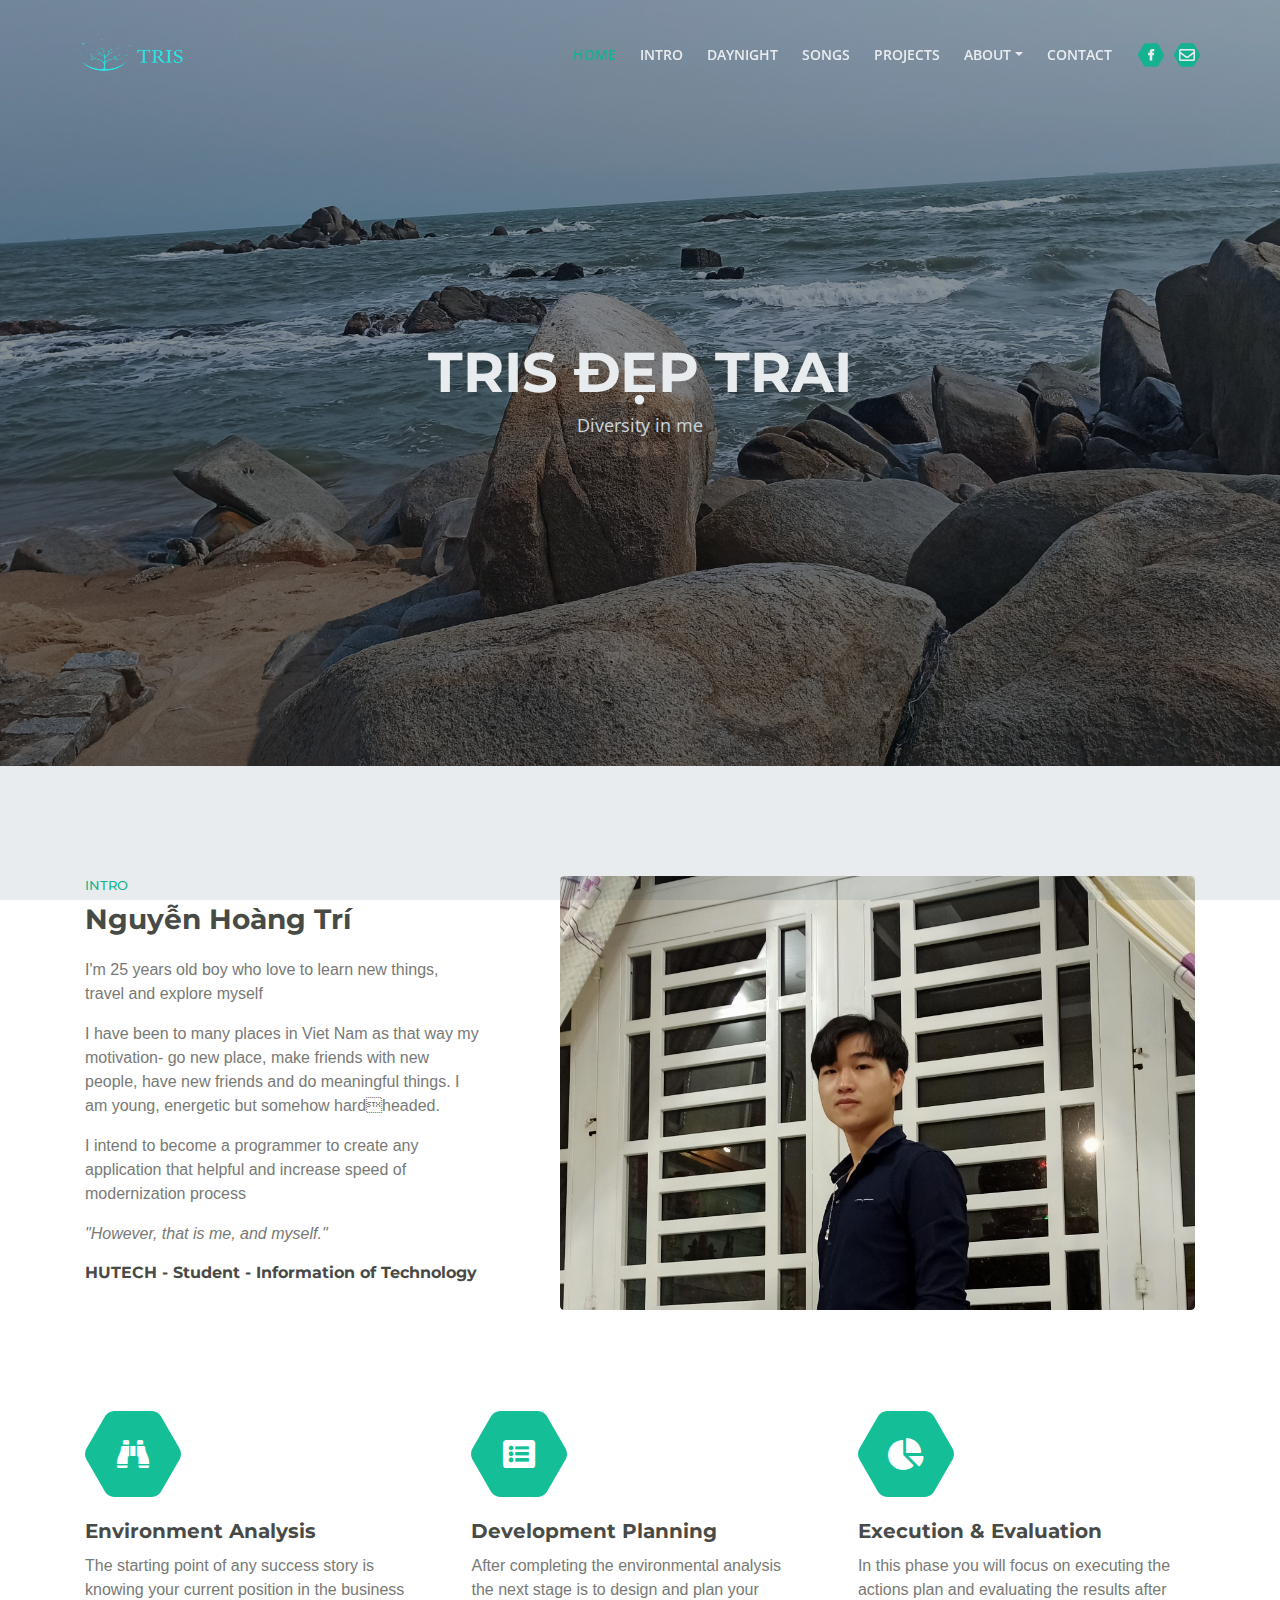
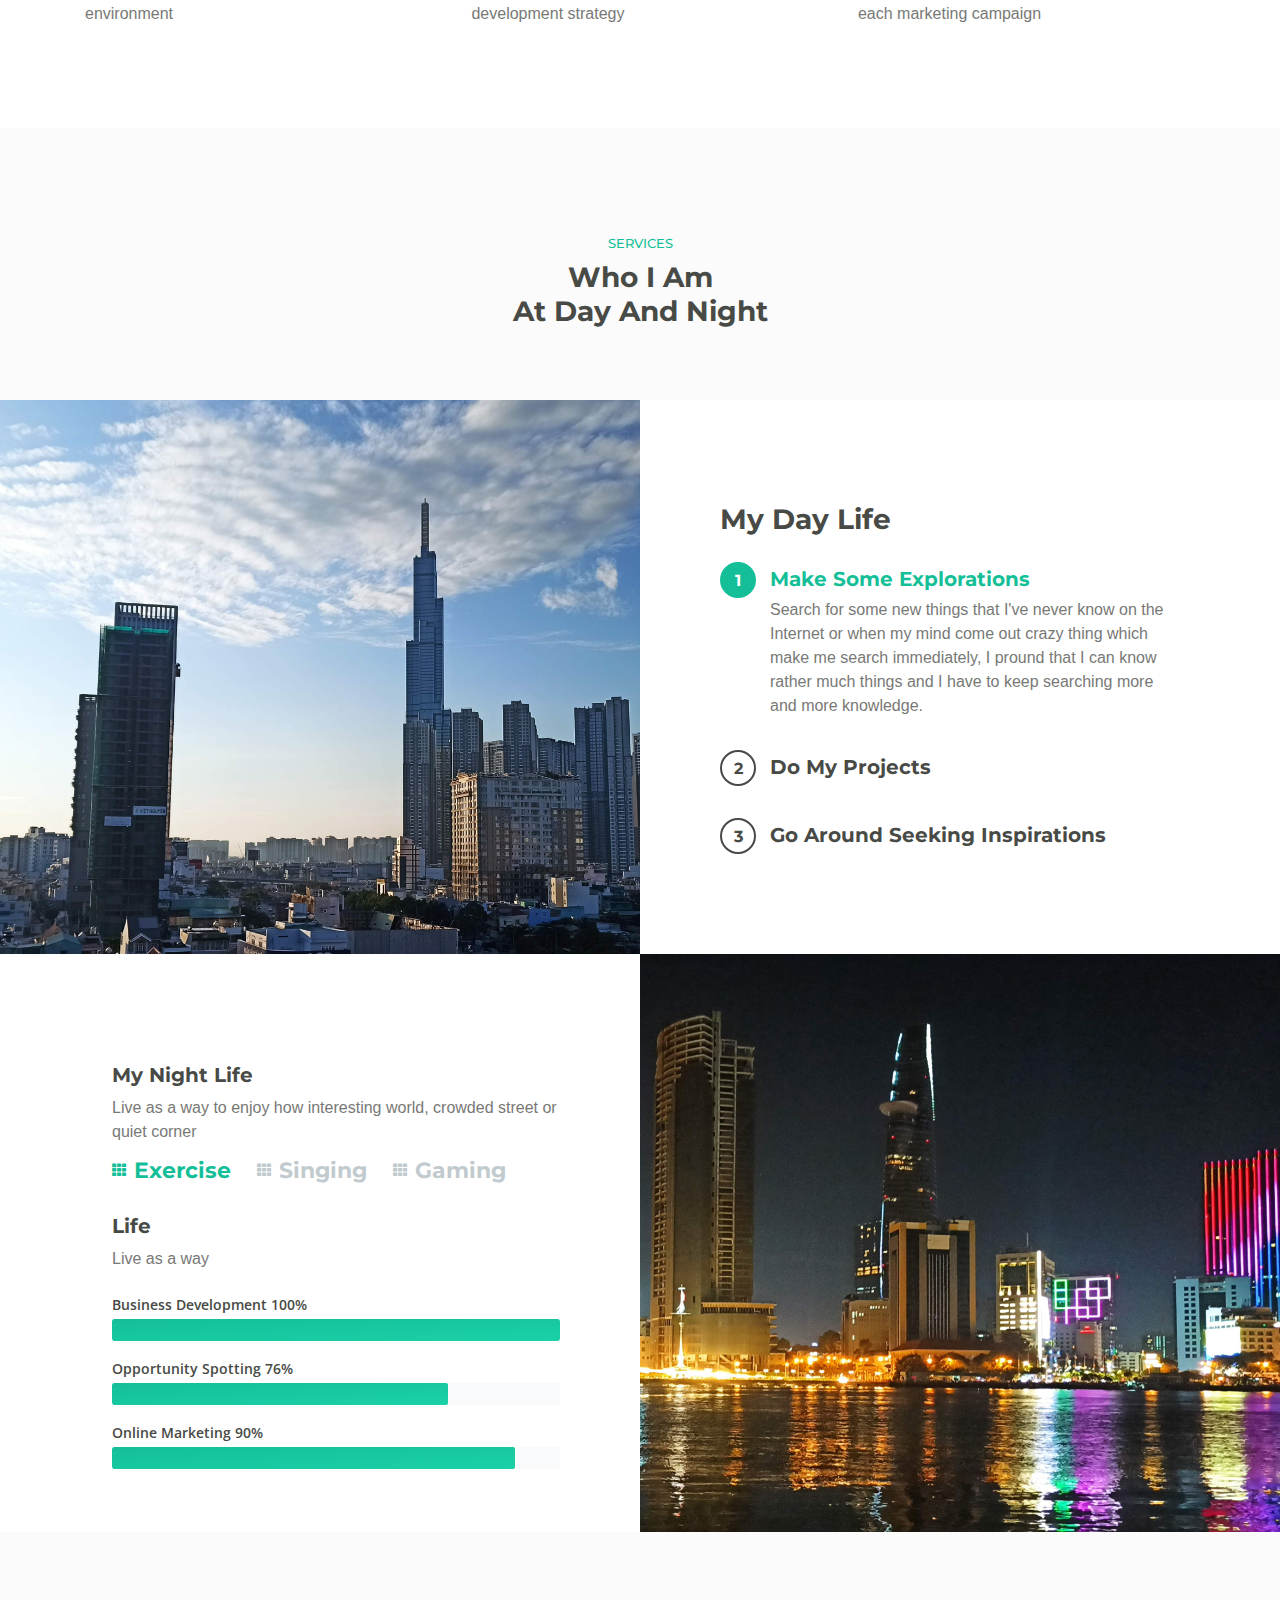
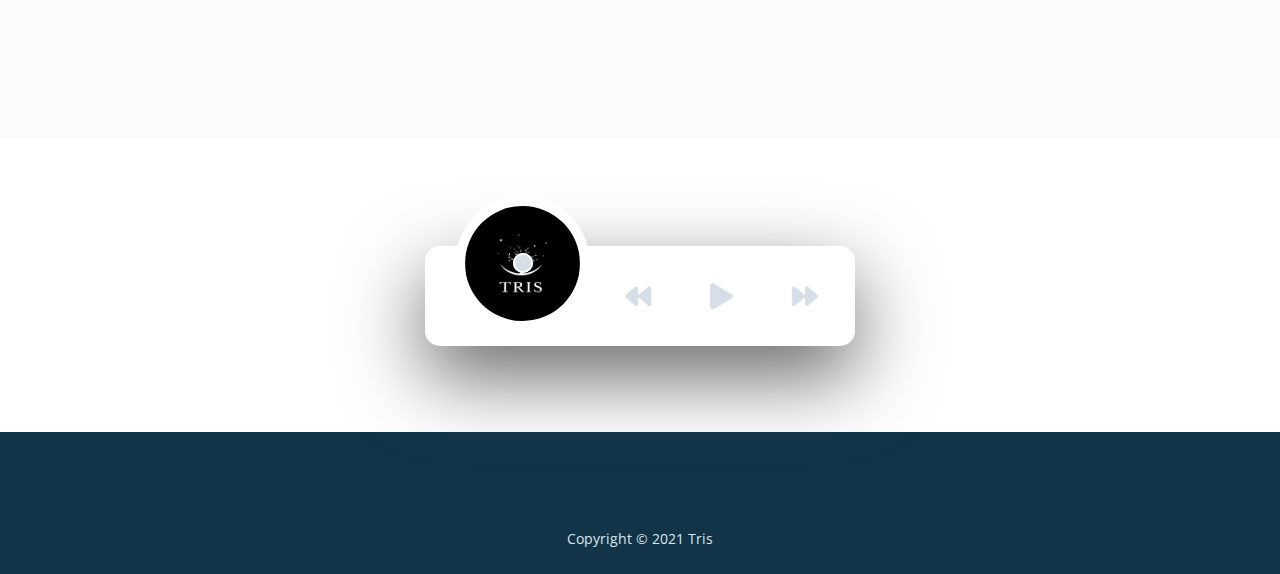
==== Index/index.html @ 8a179f47 "change" ====
<!DOCTYPE html>
<html lang="en">
<head>
    <meta charset="utf-8">
    <meta name="viewport" content="width=device-width, initial-scale=1, shrink-to-fit=no">
    
    <!-- SEO Meta Tags -->
    <meta name="description" content="Tris... Show the world who I am">
    <meta name="author" content="Tris">

    <!-- OG Meta Tags to improve the way the post looks when you share the page on LinkedIn, Facebook, Google+ -->
	<meta property="og:site_name" content="" /> <!-- website name -->
	<meta property="og:site" content="" /> <!-- website link -->
	<meta property="og:title" content=""/> <!-- title shown in the actual shared post -->
	<meta property="og:description" content="" /> <!-- description shown in the actual shared post -->
	<meta property="og:image" content="" /> <!-- image link, make sure it's jpg -->
	<meta property="og:url" content="" /> <!-- where do you want your post to link to -->
	<meta property="og:type" content="article" />

    <!-- Website Title -->
    <title>Tris - Who I am </title>
    
    <!-- Styles -->
    <link href="https://fonts.googleapis.com/css?family=Montserrat:500,700&display=swap&subset=latin-ext" rel="stylesheet">
    <link href="https://fonts.googleapis.com/css?family=Open+Sans:400,400i,600&display=swap&subset=latin-ext" rel="stylesheet">
    <link href="css/bootstrap.css" rel="stylesheet">
    <link href="css/fontawesome-all.css" rel="stylesheet">
    <link href="css/swiper.css" rel="stylesheet">
	<link href="css/magnific-popup.css" rel="stylesheet">
	<link href="css/styles.css" rel="stylesheet">
	
	<!-- Favicon  -->
    <link rel="icon" href="images/favicon.png">
</head>
<body onload="ageCalculator()" data-spy="scroll" data-target=".fixed-top">
    
    <!-- Preloader -->
	<div class="spinner-wrapper">
        <div class="spinner">
            <div class="bounce1"></div>
            <div class="bounce2"></div>
            <div class="bounce3"></div>
        </div>
    </div>
    <!-- end of preloader -->
    

    <!-- Navbar -->
    <nav class="navbar navbar-expand-md navbar-dark navbar-custom fixed-top">
         <!-- Text Logo - Use this if you don't have a graphic logo -->
        <!-- <a class="navbar-brand logo-text page-scroll" href="index.html">Aria</a> -->

        <!-- Image Logo -->
        <a class="navbar-brand logo-image" href="index.html"><img src="images/logo.png" alt="alternative"></a>
        
        <!-- Mobile Menu Toggle Button -->
        <button class="navbar-toggler" type="button" data-toggle="collapse" data-target="#navbarsExampleDefault" aria-controls="navbarsExampleDefault" aria-expanded="false" aria-label="Toggle navigation">
            <span class="navbar-toggler-awesome fas fa-bars"></span>
            <span class="navbar-toggler-awesome fas fa-times"></span>
        </button>
        <!-- end of mobile menu toggle button -->

        <div class="collapse navbar-collapse" id="navbarsExampleDefault">
            <ul class="navbar-nav ml-auto">
                <li class="nav-item">
                    <a class="nav-link page-scroll" href="#header">HOME <span class="sr-only">(current)</span></a>
                </li>
                <li class="nav-item">
                    <a class="nav-link page-scroll" href="#intro">INTRO</a>
                </li>
                <li class="nav-item">
                    <a class="nav-link page-scroll" href="#services">DAYNIGHT</a>
                </li>
                <li class="nav-item">
                    <a class="nav-link page-scroll" href="#callMe">SONGS</a>
                </li>
                <li class="nav-item">
                    <a class="nav-link page-scroll" href="#projects">PROJECTS</a>
                </li>

                <!-- Dropdown Menu -->          
                <li class="nav-item dropdown">
                    <a class="nav-link dropdown-toggle page-scroll" href="#about" id="navbarDropdown" role="button" aria-haspopup="true" aria-expanded="false">ABOUT</a>
                    <div class="dropdown-menu" aria-labelledby="navbarDropdown">
                        <a class="dropdown-item" href="terms-conditions.html"><span class="item-text">TERMS CONDITIONS</span></a>
                        <div class="dropdown-items-divide-hr"></div>
                        <a class="dropdown-item" href="privacy-policy.html"><span class="item-text">PRIVACY POLICY</span></a>
                    </div>
                </li>
                <!-- end of dropdown menu -->

                <li class="nav-item">
                    <a class="nav-link page-scroll" href="#contact">CONTACT</a>
                </li>
            </ul>
            <span class="nav-item social-icons">
                <span class="fa-stack">
                    <a href="https://www.facebook.com/tri.nguyenhoang.251100/">
                        <span class="hexagon"></span>
                        <i class="fab fa-facebook-f fa-stack-1x"></i>
                    </a>
                </span>
                <span class="fa-stack">
                    <a href="mailto: trisnguyen25112000@gmail.com">
                        <span class="hexagon"></span>
                        <i class="far fa-envelope fa-stack-1x" style="font-size: medium;"></i>
                    </a>
                </span>
            </span>
        </div>
    </nav> <!-- end of navbar -->
    <!-- end of navbar -->


    <!-- Header -->
    <header id="header" class="header">
        <div class="header-content">
            <div class="container">
                <div class="row">
                    <div class="col-lg-12">
                        <div class="text-container">
                            <h1>TRIS <span id="js-rotating">ĐẸP TRAI, XỊN XÒ, FANCY</span></h1>
                            <p class="p-heading p-large">Diversity in me</p>
                            <!-- <a class="btn-solid-lg page-scroll" href="#intro">DISCOVER</a> -->
                        </div>
                    </div> <!-- end of col -->
                </div> <!-- end of row -->
            </div> <!-- end of container -->
        </div> <!-- end of header-content -->
    </header> <!-- end of header -->
    <!-- end of header -->


    <!-- Intro -->
    <div id="intro" class="basic-1">
        <div class="container">
            <div class="row">
                <div class="col-lg-5">
                    <div class="text-container" style="margin-top: 0px;">
                        <div class="section-title">INTRO</div>
                        <h2>Nguyễn Hoàng Trí</h2>
                        <p>I'm 
                            <span id="result" align="center"></span> 
                            years old boy who love to learn new things,
                            travel and explore myself
                        </p>
                        <p>
                            I have been to many places in Viet Nam as that way my motivation- go new place, make friends with new people, have new friends and do meaningful things. I am young, energetic but somehow hardheaded.
                        </p>
                        <p>
                            I intend to become a programmer to create any application that helpful and increase speed of modernization process
                        </p>
                        <p class="testimonial-text">"However, that is me, and myself."</p>
                        <div class="testimonial-author">HUTECH - Student - Information of Technology</div>
                    </div> <!-- end of text-container -->
                </div> <!-- end of col -->
                <div class="col-lg-7">
                    <div class="image-container">
                        <img class="img-fluid" src="images/intro-office.jpg" alt="alternative">
                    </div> <!-- end of image-container -->
                </div> <!-- end of col -->
            </div> <!-- end of row -->
        </div> <!-- end of container -->
    </div> <!-- end of basic-1 -->
    <!-- end of intro -->


    <!-- Description -->
    <div class="cards-1">
        <div class="container">
            <div class="row">
                <div class="col-lg-12">
                    
                    <!-- Card -->
                    <div class="card">
                        <span class="fa-stack">
                            <span class="hexagon"></span>
                            <i class="fas fa-binoculars fa-stack-1x"></i>
                        </span>
                        <div class="card-body">
                            <h4 class="card-title">Environment Analysis</h4>
                            <p>The starting point of any success story is knowing your current position in the business environment</p>
                        </div>
                    </div>
                    <!-- end of card -->

                    <!-- Card -->
                    <div class="card">
                        <span class="fa-stack">
                            <span class="hexagon"></span>
                            <i class="fas fa-list-alt fa-stack-1x"></i>
                        </span>
                        <div class="card-body">
                            <h4 class="card-title">Development Planning</h4>
                            <p>After completing the environmental analysis the next stage is to design and  plan your development strategy</p>
                        </div>
                    </div>
                    <!-- end of card -->

                    <!-- Card -->
                    <div class="card">
                        <span class="fa-stack">
                            <span class="hexagon"></span>
                            <i class="fas fa-chart-pie fa-stack-1x"></i>
                        </span>
                        <div class="card-body">
                            <h4 class="card-title">Execution & Evaluation</h4>
                            <p>In this phase you will focus on executing the actions plan and evaluating the results after each marketing campaign</p>
                        </div>
                    </div>
                    <!-- end of card -->

                </div> <!-- end of col -->
            </div> <!-- end of row -->
        </div> <!-- end of container -->
    </div> <!-- end of cards-1 -->
    <!-- end of description -->


    <!-- Services -->

    <!-- end of cards-2 -->
    <!-- end of services -->
    

    <!-- Details 1 -->
    <div id="services" class="cards-2">
        <div class="container">
            <div class="row">
                <div class="col-lg-12">
                    <div class="section-title">SERVICES</div>
                    <h2>Who I Am<br>At Day And Night</h2>
                </div> <!-- end of col -->
            </div> <!-- end of row -->
        </div>
    </div>
    
	<div id="details" class="accordion">
		<div class="area-1">
		</div><!-- end of area-1 on same line and no space between comments to eliminate margin white space --><div class="area-2">
            
            <!-- Accordion -->
            <div class="accordion-container" id="accordionOne">
                <h2>My Day Life</h2>
                <div class="item">
                    <div id="headingOne">
                        <span data-toggle="collapse" data-target="#collapseOne" aria-expanded="true" aria-controls="collapseOne" role="button">
                            <span class="circle-numbering">1</span><span class="accordion-title">Make Some Explorations</span>
                        </span>
                    </div>
                    <div id="collapseOne" class="collapse show" aria-labelledby="headingOne" data-parent="#accordionOne">
                        <div class="accordion-body">
                            Search for some new things that I've never know on the Internet or when my mind come out crazy thing which make me search immediately, I pround that I can know rather much things and I have to keep searching more and more knowledge.
                        </div>
                    </div>
                </div> <!-- end of item -->
            
                <div class="item">
                    <div id="headingTwo">
                        <span class="collapsed" data-toggle="collapse" data-target="#collapseTwo" aria-expanded="false" aria-controls="collapseTwo" role="button">
                            <span class="circle-numbering">2</span><span class="accordion-title">Do My Projects</span>
                        </span>
                    </div>
                    <div id="collapseTwo" class="collapse" aria-labelledby="headingTwo" data-parent="#accordionOne">
                        <div class="accordion-body">
                            I'm a software developer, my duty is work with my projects Which can give me many experience for my job in the future. Coding helps me promoting logical thought that really fantastic.
                        </div>
                    </div>
                </div> <!-- end of item -->
            
                <div class="item">
                    <div id="headingThree">
                        <span class="collapsed" data-toggle="collapse" data-target="#collapseThree" aria-expanded="false" aria-controls="collapseThree" role="button">
                            <span class="circle-numbering">3</span><span class="accordion-title"> Go Around Seeking Inspirations </span>
                        </span>
                    </div>
                    <div id="collapseThree" class="collapse" aria-labelledby="headingThree" data-parent="#accordionOne">
                        <div class="accordion-body">
                            Sometime I losing me, losing myself, really impotent and don't know what to do, so I have to push myself for idea and energy by going somewhere a while for ralaxing, it's time to behold the world 's running
                        </div>
                    </div>
                </div> <!-- end of item -->

                
            </div> <!-- end of accordion-container -->
            <!-- end of accordion -->

		</div> <!-- end of area-2 -->
    </div> <!-- end of accordion -->
    <!-- end of details 1 -->


    <!-- Details 2 -->
    
	<div class="tabs">
        
        <div class="area-1">
            
            <div class="tabs-container">
                <h4>My Night Life</h4>
                <p>Live as a way to enjoy how interesting world, crowded street or quiet corner</p>
                <!-- Tabs Links -->
                <ul class="nav nav-tabs" id="ariaTabs" role="tablist">
                    <li class="nav-item">
                        <a class="nav-link active" id="nav-tab-1" data-toggle="tab" href="#tab-1" role="tab" aria-controls="tab-1" aria-selected="true"><i class="fas fa-th"></i> Exercise</a>
                    </li>
                    <li class="nav-item">
                        <a class="nav-link" id="nav-tab-2" data-toggle="tab" href="#tab-2" role="tab" aria-controls="tab-2" aria-selected="false"><i class="fas fa-th"></i> Singing</a>
                    </li>
                    <li class="nav-item">
                        <a class="nav-link" id="nav-tab-3" data-toggle="tab" href="#tab-3" role="tab" aria-controls="tab-3" aria-selected="false"><i class="fas fa-th"></i> Gaming</a>
                    </li>
                </ul>
                <!-- end of tabs links -->

                <!-- Tabs Content -->
                <div class="tab-content" id="ariaTabsContent">

                    <!-- Tab -->
                    <div class="tab-pane fade show active" id="tab-1" role="tabpanel" aria-labelledby="tab-1">
                        <h4>Life</h4>
                        <p>Live as a way</p>
                        
                        <!-- Progress Bars -->
                        <div class="progress-container">
                            <div class="title">Business Development 100%</div>
                            <div class="progress">
                                <div class="progress-bar first" role="progressbar" aria-valuenow="0" aria-valuemin="0" aria-valuemax="100"></div>
                            </div>
                            <div class="title">Opportunity Spotting 76%</div>
                            <div class="progress">
                                <div class="progress-bar second" role="progressbar" aria-valuenow="75" aria-valuemin="0" aria-valuemax="100"></div>
                            </div>
                            <div class="title">Online Marketing 90%</div>
                            <div class="progress">
                                <div class="progress-bar third" role="progressbar" aria-valuenow="90" aria-valuemin="0" aria-valuemax="100"></div>
                            </div>
                        </div> <!-- end of progress-container -->
                        <!-- end of progress bars -->
                        
                    </div> <!-- end of tab-pane --> 
                    <!-- end of tab -->

                    <!-- Tab -->
                    <div class="tab-pane fade" id="tab-2" role="tabpanel" aria-labelledby="tab-2">
                        <ul class="list-unstyled li-space-lg first">
                            <li class="media">
                                <div class="media-bullet">1</div>
                                <div class="media-body"><strong>High quality</strong> is on top of our list when it comes to the way we deliver the services</div>
                            </li>
                            <li class="media">
                                <div class="media-bullet">2</div>
                                <div class="media-body"><strong>Maximum impact</strong> is what we look for in our actions</div>
                            </li>
                            <li class="media">
                                <div class="media-bullet">3</div>
                                <div class="media-body"><strong>Quality standards</strong> are important but meant to be exceeded</div>
                            </li>
                        </ul>
                        <ul class="list-unstyled li-space-lg last">
                            <li class="media">
                                <div class="media-bullet">4</div>
                                <div class="media-body"><strong>We're always looking</strong> for industry leaders to help them win their market position</div>
                            </li>
                            <li class="media">
                                <div class="media-bullet">5</div>
                                <div class="media-body"><strong>Evaluation</strong> is a key aspect of this business and important</div>
                            </li>
                            <li class="media">
                                <div class="media-bullet">6</div>
                                <div class="media-body"><strong>Ethic</strong> procedures ar alwasy at the base of everything we do</div>
                            </li>
                        </ul>
                    </div> <!-- end of tab-pane -->
                    <!-- end of tab -->

                    <!-- Tab -->
                    <div class="tab-pane fade" id="tab-3" role="tabpanel" aria-labelledby="tab-3">
                        <p><strong>We strive to achieve</strong> 100% customer satisfaction for both types of customers: hiring companies and job seekers. Types of customers: <a class="green" href="#your-link">with huge potential</a></p>
                        <p><strong>Our goal is to help</strong> your company achieve its full potential and establish long term stability for <a class="green" href="#your-link">the stakeholders</a></p>
                        <ul class="list-unstyled li-space-lg">
                            <li class="media">
                                <i class="fas fa-square"></i>
                                <div class="media-body">It's easy to get a quotation, just call our office anytime</div>
                            </li>
                            <li class="media">
                                <i class="fas fa-square"></i>
                                <div class="media-body">We'll get back to you with an initial estimate soon</div>
                            </li>
                            <li class="media">
                                <i class="fas fa-square"></i>
                                <div class="media-body">Get ready to see results even after only 30 days</div>
                            </li>
                            <li class="media">
                                <i class="fas fa-square"></i>
                                <div class="media-body">Ask for a quote and start improving your business</div>
                            </li>
                            <li class="media">
                                <i class="fas fa-square"></i>
                                <div class="media-body">Just fill out the form and we'll call you right away</div>
                            </li>
                        </ul>
                    </div> <!-- end of tab-pane -->
                    <!-- end of tab -->

                </div> <!-- end of tab-content -->
                <!-- end of tabs content -->

            </div> <!-- end of tabs-container -->
        </div><!-- end of area-1 on same line and no space between comments to eliminate margin white space --><div class="area-2"></div> <!-- end of area-2 -->
    </div> <!-- end of tabs -->
    <!-- end of details 2 -->


    <!-- Testimonials -->
    <div class="slider">
    </div> <!-- end of slider -->
    <!-- end of testimonials -->


    <!-- Call Me -->
    <div id="callMe" class="form-1">
        <div id="app-cover">
            <!-- <div id="bg-artwork"></div>
             <div id="bg-layer"></div> -->
             <div id="player">
                 <div id="player-track">
                     <div id="album-name"></div>
                     <div id="track-name"></div>
                     <div id="track-time">
                         <div id="current-time"></div>
                         <div id="track-length"></div>
                     </div>
                     <div id="s-area">
                         <div id="ins-time"></div>
                         <div id="s-hover"></div>
                         <div id="seek-bar"></div>
                     </div>
                 </div>
                 <div id="player-content">
                     <div id="album-art">
                         <img src="images/5fc779186aa1140014eda0ae.png" class="active" id="_1">
                         <div id="buffer-box">Buffering ...</div>
                     </div>
                     <div id="player-controls">
                         <div class="control">
                             <div class="button" id="play-previous">
                                 <i class="fas fa-backward"></i>
                             </div>
                         </div>
                         <div class="control">
                             <div class="button" id="play-pause-button">
                                 <i class="fas fa-play"></i>
                             </div>
                         </div>
                         <div class="control">
                             <div class="button" id="play-next">
                                 <i class="fas fa-forward"></i>
                             </div>
                         </div>
                     </div>
                 </div>
             </div>
         </div>
        <!--end music-->
    </div>
    <!-- end of call me -->


    <!-- Projects -->
     <!-- end of filter -->
    <!-- end of projects -->


    <!-- Project Lightboxes -->
    <!-- Lightbox -->
    <!-- end of lightbox -->
    <!-- end of project lightboxes -->


    <!-- Team -->
    <!-- end of team -->


    <!-- About -->
    <!-- end of about -->


    <!-- Contact -->
    <!-- end of contact -->

     <!--music-->

   

    <!-- Footer -->
    <div class="footer">
        <div class="container">

        </div> <!-- end of container -->
    </div> <!-- end of footer -->  
    <!-- end of footer -->


    <!-- Copyright -->
    <div class="copyright">
        <div class="container">
            <div class="row">
                <div class="col-lg-12">
                    <p class="p-small">Copyright © 2021 <a href="#">Tris</a></p>
                </div> <!-- end of col -->
            </div> <!-- enf of row -->
        </div> <!-- end of container -->
    </div> <!-- end of copyright --> 
    <!-- end of copyright -->


    	

   



    <!-- Scripts -->
    <script src="js/jquery.min.js"></script> <!-- jQuery for Bootstrap's JavaScript plugins -->
    <script src="js/popper.min.js"></script> <!-- Popper tooltip library for Bootstrap -->
    <script src="js/bootstrap.min.js"></script> <!-- Bootstrap framework -->
    <script src="js/jquery.easing.min.js"></script> <!-- jQuery Easing for smooth scrolling between anchors -->
    <script src="js/swiper.min.js"></script> <!-- Swiper for image and text sliders -->
    <script src="js/jquery.magnific-popup.js"></script> <!-- Magnific Popup for lightboxes -->
    <script src="js/morphext.min.js"></script> <!-- Morphtext rotating text in the header -->
    <script src="js/isotope.pkgd.min.js"></script> <!-- Isotope for filter -->
    <script src="js/validator.min.js"></script> <!-- Validator.js - Bootstrap plugin that validates forms -->
    <script src="js/scripts.js"></script> <!-- Custom scripts -->
    
</body>
</html>
---- Index/css/styles.css ----
/* Template: Aria - Business HTML Landing Page Template
   Author: Inovatik
   Created: Jul 2019
   Description: Master CSS file
*/

/*****************************************
Table Of Contents:

01. General Styles
02. Preloader
03. Navigation
04. Header
05. Intro
06. Description
07. Services
08. Details 1
09. Details 2
10. Testimonials
11. Call Me
12. Projects
13. Project Lightboxes
14. Team
15. About
16. Contact
17. Footer
18. Copyright
19. Back To Top Button
20. Extra Pages
21. Media Queries
******************************************/

/*****************************************
Colors:

- Backgrounds - light gray #fbfbfb
- Background - dark blue #153e52
- Backgrounds navbar, footer - dark gray #113448
- Buttons, bullets, icons - green #14bf98
- Headings text - black #484a46
- Body text - gray #787976
- Body text - light gray #dfe5ec
******************************************/


/******************************/
/*     01. General Styles     */
/******************************/
body,
html {
    width: 100%;
	height: 100%;
}

body, p {
	color: #787976; 
	/* font: 400 1rem/1.5625rem "Open Sans", sans-serif; */
}

.p-large {
	font: 400 1.125rem/1.625rem "Open Sans", sans-serif;
}

.p-small {
	font: 400 0.875rem/1.375rem "Open Sans", sans-serif;
}

.p-heading {
	margin-bottom: 3.5rem;
	text-align: center;
}

.li-space-lg li {
	margin-bottom: 0.375rem;
}

.indent {
	padding-left: 1.25rem;
}

h1 {
	color: #484a46;
	font: 700 2.5rem/3rem "Montserrat", sans-serif;
}

h2 {
	color: #484a46;
	font: 700 1.75rem/2.125rem "Montserrat", sans-serif;
}

h3 {
	color: #484a46;
	font: 700 1.375rem/1.75rem "Montserrat", sans-serif;
}

h4 {
	color: #484a46;
	font: 700 1.25rem/1.625rem "Montserrat", sans-serif;
}

h5 {
	color: #484a46;
	font: 700 1.125rem/1.5rem "Montserrat", sans-serif;
}

h6 {
	color: #484a46;
	font: 700 1rem/1.375rem "Montserrat", sans-serif;
}

a {
	color: #787976;
	text-decoration: underline;
}

a:hover {
	color: #787976;
	text-decoration: underline;
}

a.green {
	color: #14bf98;
}

a.white,
.white {
	color: #dfe5ec;
}

.testimonial-text {
	font-style: italic;
}

.testimonial-author {
	font: 700 1rem/1.375rem "Montserrat", sans-serif;
}

strong {
	color: #484a46;
}

.section-title {
	color: #14bf98;
	font: 500 0.8125rem/1.125rem "Montserrat", sans-serif;
}

.btn-solid-reg {
	display: inline-block;
	padding: 1.1875rem 1.875rem 1.1875rem 1.875rem;
	border: 0.125rem solid #14bf98;
	border-radius: 0.25rem;
	background-color: #14bf98;
	color: #fff;
	font: 700 0.75rem/0 "Montserrat", sans-serif;
	text-decoration: none;
	transition: all 0.2s;
}

.btn-solid-reg:hover {
	background-color: transparent;
	color: #14bf98;
	text-decoration: none;
}

.btn-solid-lg {
	display: inline-block;
	padding: 1.375rem 2.125rem 1.375rem 2.125rem;
	border: 0.125rem solid #14bf98;
	border-radius: 0.25rem;
	background-color: #14bf98;
	color: #fff;
	font: 700 0.75rem/0 "Montserrat", sans-serif;
	text-decoration: none;
	transition: all 0.2s;
}

.btn-solid-lg:hover {
	background-color: transparent;
	color: #14bf98;
	text-decoration: none;
}

.btn-outline-reg {
	display: inline-block;
	padding: 1.1875rem 1.875rem 1.1875rem 1.875rem;
	border: 0.125rem solid #787976;
	border-radius: 0.25rem;
	background-color: transparent;
	color: #787976;
	font: 700 0.75rem/0 "Montserrat", sans-serif;
	text-decoration: none;
	transition: all 0.2s;
}

.btn-outline-reg:hover {
	background-color: #787976;
	color: #fff;
	text-decoration: none;
}

.btn-outline-lg {
	display: inline-block;
	padding: 1.375rem 2.125rem 1.375rem 2.125rem;
	border: 0.125rem solid #787976;
	border-radius: 0.25rem;
	background-color: transparent;
	color: #787976;
	font: 700 0.75rem/0 "Montserrat", sans-serif;
	text-decoration: none;
	transition: all 0.2s;
}

.btn-outline-lg:hover {
	background-color: #787976;
	color: #fff;
	text-decoration: none;
}

.btn-outline-sm {
	display: inline-block;
	padding: 1rem 1.625rem 0.9375rem 1.625rem;
	border: 0.125rem solid #787976;
	border-radius: 0.25rem;
	background-color: transparent;
	color: #787976;
	font: 700 0.75rem/0 "Montserrat", sans-serif;
	text-decoration: none;
	transition: all 0.2s;
}

.btn-outline-sm:hover {
	background-color: #787976;
	color: #fff;
	text-decoration: none;
}

.form-group {
	position: relative;
	margin-bottom: 1.25rem;
}

.form-group.has-error.has-danger {
	margin-bottom: 0.625rem;
}

.form-group.has-error.has-danger .help-block.with-errors ul {
	margin-top: 0.375rem;
}

.label-control {
	position: absolute;
	top: 0.8125rem;
	left: 1.375rem;
	color: #787976;
	opacity: 1;
	font: 400 0.875rem/1.375rem "Open Sans", sans-serif;
	cursor: text;
	transition: all 0.2s ease;
}

/* IE10+ hack to solve lower label text position compared to the rest of the browsers */
@media screen and (-ms-high-contrast: active), screen and (-ms-high-contrast: none) {  
	.label-control {
		top: 0.9375rem;
	}
}

.form-control-input:focus + .label-control,
.form-control-input.notEmpty + .label-control,
.form-control-textarea:focus + .label-control,
.form-control-textarea.notEmpty + .label-control {
	top: 0.125rem;
	opacity: 1;
	font-size: 0.75rem;
	font-weight: 500;
}

.form-control-input,
.form-control-select {
	display: block; /* needed for proper display of the label in Firefox, IE, Edge */
	width: 100%;
	padding-top: 1.25rem;
	padding-bottom: 0.25rem;
	padding-left: 1.3125rem;
	border: 1px solid #dadada;
	border-radius: 0.25rem;
	background-color: #fff;
	color: #787976;
	font: 400 0.875rem/1.375rem "Open Sans", sans-serif;
	transition: all 0.2s;
	-webkit-appearance: none; /* removes inner shadow on form inputs on ios safari */
}

.form-control-select {
	padding-top: 0.5rem;
	padding-bottom: 0.5rem;
	height: 3rem;
}

/* IE10+ hack to solve lower label text position compared to the rest of the browsers */
@media screen and (-ms-high-contrast: active), screen and (-ms-high-contrast: none) {  
	.form-control-input {
		padding-top: 1.25rem;
		padding-bottom: 0.75rem;
		line-height: 1.75rem;
	}

	.form-control-select {
		padding-top: 0.875rem;
		padding-bottom: 0.75rem;
		height: 3.125rem;
		line-height: 2.125rem;
	}
}

select {
    /* you should keep these first rules in place to maintain cross-browser behavior */
    -webkit-appearance: none;
	-moz-appearance: none;
	-ms-appearance: none;
    -o-appearance: none;
    appearance: none;
    background-image: url('../images/down-arrow.png');
    background-position: 96% 50%;
    background-repeat: no-repeat;
    outline: none;
}

select::-ms-expand {
    display: none; /* removes the ugly default down arrow on select form field in IE11 */
}

.form-control-textarea {
	display: block; /* used to eliminate a bottom gap difference between Chrome and IE/FF */
	width: 100%;
	height: 8rem; /* used instead of html rows to normalize height between Chrome and IE/FF */
	padding-top: 1.25rem;
	padding-left: 1.3125rem;
	border: 1px solid #dadada;
	border-radius: 0.25rem;
	background-color: #fff;
	color: #787976;
	font: 400 1rem/1.5625rem "Open Sans", sans-serif;
	transition: all 0.2s;
}

.form-control-input:focus,
.form-control-select:focus,
.form-control-textarea:focus {
	border: 1px solid #a1a1a1;
	outline: none; /* Removes blue border on focus */
}

.form-control-input:hover,
.form-control-select:hover,
.form-control-textarea:hover {
	border: 1px solid #a1a1a1;
}

.checkbox {
	font: 400 0.875rem/1.375rem "Open Sans", sans-serif;
}

input[type='checkbox'] {
	vertical-align: -15%;
	margin-right: 0.375rem;
}

/* IE10+ hack to raise checkbox field position compared to the rest of the browsers */
@media screen and (-ms-high-contrast: active), screen and (-ms-high-contrast: none) {  
	input[type='checkbox'] {
		vertical-align: -9%;
	}
}

.form-control-submit-button {
	display: inline-block;
	width: 100%;
	height: 3.125rem;
	border: 0.125rem solid #14bf98;
	border-radius: 0.25rem;
	background-color: #14bf98;
	color: #fff;
	font: 700 0.75rem/1.75rem "Montserrat", sans-serif;
	cursor: pointer;
	transition: all 0.2s;
}

.form-control-submit-button:hover {
	background-color: transparent;
	color: #14bf98;
}

/* Form Success And Error Message Formatting */
#lmsgSubmit.h3.text-center.tada.animated,
#cmsgSubmit.h3.text-center.tada.animated,
#pmsgSubmit.h3.text-center.tada.animated,
#lmsgSubmit.h3.text-center,
#cmsgSubmit.h3.text-center,
#pmsgSubmit.h3.text-center {
	display: block;
	margin-bottom: 0;
	color: #b93636;
	font: 400 1.125rem/1rem "Open Sans", sans-serif;
}

.help-block.with-errors .list-unstyled {
	color: #787976;
	font-size: 0.75rem;
	line-height: 1.125rem;
	text-align: left;
}

.help-block.with-errors ul {
	margin-bottom: 0;
}
/* end of form success and error message formatting */

/* Form Success And Error Message Animation - Animate.css */
@-webkit-keyframes tada {
	from {
		-webkit-transform: scale3d(1, 1, 1);
		-ms-transform: scale3d(1, 1, 1);
		transform: scale3d(1, 1, 1);
	}
	10%, 20% {
		-webkit-transform: scale3d(.9, .9, .9) rotate3d(0, 0, 1, -3deg);
		-ms-transform: scale3d(.9, .9, .9) rotate3d(0, 0, 1, -3deg);
		transform: scale3d(.9, .9, .9) rotate3d(0, 0, 1, -3deg);
	}
	30%, 50%, 70%, 90% {
		-webkit-transform: scale3d(1.1, 1.1, 1.1) rotate3d(0, 0, 1, 3deg);
		-ms-transform: scale3d(1.1, 1.1, 1.1) rotate3d(0, 0, 1, 3deg);
		transform: scale3d(1.1, 1.1, 1.1) rotate3d(0, 0, 1, 3deg);
	}
	40%, 60%, 80% {
		-webkit-transform: scale3d(1.1, 1.1, 1.1) rotate3d(0, 0, 1, -3deg);
		-ms-transform: scale3d(1.1, 1.1, 1.1) rotate3d(0, 0, 1, -3deg);
		transform: scale3d(1.1, 1.1, 1.1) rotate3d(0, 0, 1, -3deg);
	}
	to {
		-webkit-transform: scale3d(1, 1, 1);
		-ms-transform: scale3d(1, 1, 1);
		transform: scale3d(1, 1, 1);
	}
}

@keyframes tada {
	from {
		-webkit-transform: scale3d(1, 1, 1);
		-ms-transform: scale3d(1, 1, 1);
		transform: scale3d(1, 1, 1);
	}
	10%, 20% {
		-webkit-transform: scale3d(.9, .9, .9) rotate3d(0, 0, 1, -3deg);
		-ms-transform: scale3d(.9, .9, .9) rotate3d(0, 0, 1, -3deg);
		transform: scale3d(.9, .9, .9) rotate3d(0, 0, 1, -3deg);
	}
	30%, 50%, 70%, 90% {
		-webkit-transform: scale3d(1.1, 1.1, 1.1) rotate3d(0, 0, 1, 3deg);
		-ms-transform: scale3d(1.1, 1.1, 1.1) rotate3d(0, 0, 1, 3deg);
		transform: scale3d(1.1, 1.1, 1.1) rotate3d(0, 0, 1, 3deg);
	}
	40%, 60%, 80% {
		-webkit-transform: scale3d(1.1, 1.1, 1.1) rotate3d(0, 0, 1, -3deg);
		-ms-transform: scale3d(1.1, 1.1, 1.1) rotate3d(0, 0, 1, -3deg);
		transform: scale3d(1.1, 1.1, 1.1) rotate3d(0, 0, 1, -3deg);
	}
	to {
		-webkit-transform: scale3d(1, 1, 1);
		-ms-transform: scale3d(1, 1, 1);
		transform: scale3d(1, 1, 1);
	}
}

.tada {
	-webkit-animation-name: tada;
	animation-name: tada;
}

.animated {
	-webkit-animation-duration: 1s;
	animation-duration: 1s;
	-webkit-animation-fill-mode: both;
	animation-fill-mode: both;
}
/* end of form success and error message animation - Animate.css */

/* Fade-move Animation For Lightbox - Magnific Popup */
/* at start */
.my-mfp-slide-bottom .zoom-anim-dialog {
	opacity: 0;
	transition: all 0.2s ease-out;
	-webkit-transform: translateY(-1.25rem) perspective(37.5rem) rotateX(10deg);
	-ms-transform: translateY(-1.25rem) perspective(37.5rem) rotateX(10deg);
	transform: translateY(-1.25rem) perspective(37.5rem) rotateX(10deg);
}

/* animate in */
.my-mfp-slide-bottom.mfp-ready .zoom-anim-dialog {
	opacity: 1;
	-webkit-transform: translateY(0) perspective(37.5rem) rotateX(0); 
	-ms-transform: translateY(0) perspective(37.5rem) rotateX(0); 
	transform: translateY(0) perspective(37.5rem) rotateX(0); 
}

/* animate out */
.my-mfp-slide-bottom.mfp-removing .zoom-anim-dialog {
	opacity: 0;
	-webkit-transform: translateY(-0.625rem) perspective(37.5rem) rotateX(10deg); 
	-ms-transform: translateY(-0.625rem) perspective(37.5rem) rotateX(10deg); 
	transform: translateY(-0.625rem) perspective(37.5rem) rotateX(10deg); 
}

/* dark overlay, start state */
.my-mfp-slide-bottom.mfp-bg {
	opacity: 0;
	transition: opacity 0.2s ease-out;
}

/* animate in */
.my-mfp-slide-bottom.mfp-ready.mfp-bg {
	opacity: 0.8;
}
/* animate out */
.my-mfp-slide-bottom.mfp-removing.mfp-bg {
	opacity: 0;
}
/* end of fade-move animation for lightbox - magnific popup */

/* Fade Animation For Image Slider - Magnific Popup */
@-webkit-keyframes fadeIn {
	from {
		opacity: 0;
	}
	to {
		opacity: 1;
	}
}

@keyframes fadeIn {
	from {
		opacity: 0;
	}
	to {
		opacity: 1;
	}
}

.fadeIn {
	-webkit-animation: fadeIn 0.6s;
	animation: fadeIn 0.6s;
}

@-webkit-keyframes fadeOut {
	from {
		opacity: 1;
	}
	to {
		opacity: 0;
	}
}

@keyframes fadeOut {
	from {
		opacity: 1;
	}
	to {
		opacity: 0;
	}
}

.fadeOut {
	-webkit-animation: fadeOut 0.8s;
	animation: fadeOut 0.8s;
}
/* end of fade animation for image slider - magnific popup */


/*************************/
/*     02. Preloader     */
/*************************/
.spinner-wrapper {
	position: fixed;
	z-index: 999999;
	top: 0;
	right: 0;
	bottom: 0;
	left: 0;
	background: #113448;
}

.spinner {
	position: absolute;
	top: 50%; /* centers the loading animation vertically one the screen */
	left: 50%; /* centers the loading animation horizontally one the screen */
	width: 3.75rem;
	height: 1.25rem;
	margin: -0.625rem 0 0 -1.875rem; /* is width and height divided by two */ 
	text-align: center;
}

.spinner > div {
	display: inline-block;
	width: 1rem;
	height: 1rem;
	border-radius: 100%;
	background-color: #fff;
	-webkit-animation: sk-bouncedelay 1.4s infinite ease-in-out both;
	animation: sk-bouncedelay 1.4s infinite ease-in-out both;
}

.spinner .bounce1 {
	-webkit-animation-delay: -0.32s;
	animation-delay: -0.32s;
}

.spinner .bounce2 {
	-webkit-animation-delay: -0.16s;
	animation-delay: -0.16s;
}

@-webkit-keyframes sk-bouncedelay {
	0%, 80%, 100% { -webkit-transform: scale(0); }
	40% { -webkit-transform: scale(1.0); }
}

@keyframes sk-bouncedelay {
	0%, 80%, 100% { 
		-webkit-transform: scale(0);
		-ms-transform: scale(0);
		transform: scale(0);
	} 40% { 
		-webkit-transform: scale(1.0);
		-ms-transform: scale(1.0);
		transform: scale(1.0);
	}
}


/**************************/
/*     03. Navigation     */
/**************************/
.navbar-custom {
	padding-top: 0.375rem;
	padding-bottom: 0.375rem;
	background-color: #113448;
	box-shadow: 0 0.0625rem 0.375rem 0 rgba(0, 0, 0, 0.1);
	font: 600 0.875rem/0.875rem "Open Sans", sans-serif;
	transition: all 0.2s;
}

.navbar-custom .navbar-brand {
	font-size: 0;
}

.navbar-custom .navbar-brand.logo-image img {
    width: 7.0625rem;
	/* height: 4.5rem; */
	height: 2rem;
	-webkit-backface-visibility: hidden;
	/* object-fit: cover; */
}

.navbar-custom .navbar-brand.logo-text {
	margin-top: 0.25rem;
	margin-bottom: 0.25rem;
	font: 700 2.25rem/1.5rem "Montserrat", sans-serif;
	color: #fff;
	text-decoration: none;
}

.navbar-custom .navbar-nav {
	margin-top: 0.75rem;
	margin-bottom: 0.5rem;
}

.navbar-custom .nav-item .nav-link {
	padding: 0.625rem 0.75rem 0.625rem 0.75rem;
	color: #fff;
	text-decoration: none;
	transition: all 0.2s ease;
}

.navbar-custom .nav-item .nav-link:hover,
.navbar-custom .nav-item .nav-link.active {
	color: #14bf98;
}

/* Dropdown Menu */
.navbar-custom .dropdown:hover > .dropdown-menu {
	display: block; /* this makes the dropdown menu stay open while hovering it */
	min-width: auto;
	animation: fadeDropdown 0.2s; /* required for the fade animation */
}

@keyframes fadeDropdown {
    0% {
        opacity: 0;
    }

    100% {
        opacity: 1;
    }
}

.navbar-custom .dropdown-toggle:focus { /* removes dropdown outline on focus  */
	outline: 0;
}

.navbar-custom .dropdown-menu {
	margin-top: 0;
	border: none;
	border-radius: 0.25rem;
	background-color: #113448;
}

.navbar-custom .dropdown-item {
	color: #fff;
	text-decoration: none;
}

.navbar-custom .dropdown-item:hover {
	background-color: #113448;
}

.navbar-custom .dropdown-item .item-text {
	font: 600 0.875rem/0.875rem "Open Sans", sans-serif;
}

.navbar-custom .dropdown-item:hover .item-text {
	color: #14bf98;
}

.navbar-custom .dropdown-items-divide-hr {
	width: 100%;
	height: 1px;
	margin: 0.75rem auto 0.75rem auto;
	border: none;
	background-color: #b5bcc4;
	opacity: 0.2;
}
/* end of dropdown menu */

.navbar-custom .social-icons {
	display: none;
}

.navbar-custom .navbar-toggler {
	border: none;
	color: #fff;
	font-size: 2rem;
}

.navbar-custom button[aria-expanded='false'] .navbar-toggler-awesome.fas.fa-times{
	display: none;
}

.navbar-custom button[aria-expanded='false'] .navbar-toggler-awesome.fas.fa-bars{
	display: inline-block;
}

.navbar-custom button[aria-expanded='true'] .navbar-toggler-awesome.fas.fa-bars{
	display: none;
}

.navbar-custom button[aria-expanded='true'] .navbar-toggler-awesome.fas.fa-times{
	display: inline-block;
	margin-right: 0.125rem;
}


/*********************/
/*    04. Header     */
/*********************/
.header {
	background: linear-gradient(rgba(0, 0, 0, 0.3), rgba(0, 0, 0, 0.5)), url('../images/header-background.jpg') center center no-repeat;
	background-size: cover;
}

.header .header-content {
	padding-top: 8rem;
	padding-bottom: 2.125rem;
	text-align: center;
}

.header .text-container {
	margin-bottom: 3rem;
}

.header h1 {
	margin-bottom: 0.5rem;
	color: #fff;
}

.header .p-large {
	margin-bottom: 2rem;
	color: #dfe5ec;
}

.header .btn-solid-lg {
	margin-right: 0.5rem;
	margin-bottom: 1.25rem;
}


/*********************/
/*     05. Intro     */
/*********************/
.basic-1 {
	padding-top: 6.5rem;
	padding-bottom: 3rem;
}

.basic-1 .text-container {
	margin-bottom: 3rem;
}

.basic-1 .section-title {
	margin-bottom: 0.5rem;
}

.basic-1 h2 {
	margin-bottom: 1.375rem;
}

.basic-1 .testimonial-author {
	color: #484a46;
}

/* Hover Animation */
.basic-1 .image-container {
	overflow: hidden;
	border-radius: 0.25rem;
}

.basic-1 .image-container img {
	margin: 0;
	border-radius: 0.25rem;
	transition: all 0.3s;
}

.basic-1 .image-container:hover img {
	-moz-transform: scale(1.15);
	-webkit-transform: scale(1.15);
	transform: scale(1.15);
} 
/* end of hover animation */


/***************************/
/*     06. Description     */
/***************************/
.cards-1 {
	padding-top: 3rem;
	padding-bottom: 2.875rem;
}

.cards-1 .card {
	margin-bottom: 2.5rem;
	border: none;
	text-align: center;
}

.cards-1 .fa-stack {
	width: 6rem;
	height: 6rem;
	margin-right: auto;
	margin-bottom: 1rem;
	margin-left: auto;
	line-height: 6rem;
	text-align: left;
}

.cards-1 .fa-stack .hexagon {
	position: absolute;
	width: 6rem;
	height: 6rem;
	background: url('../images/hexagon-green.svg') center center no-repeat;
	background-size: 6rem 6rem;
}

.cards-1 .fa-stack-1x {
	color: #fff;
	font-size: 2rem;
}

.cards-1 .card-body {
	padding: 0;
}

.cards-1 .card-title {
	margin-bottom: 0.625rem;
}


/************************/
/*     07. Services     */
/************************/
.cards-2 {
	padding-top: 6.625rem;	
	padding-bottom: 1.25rem;	
	background-color: #fbfbfb;
}

.cards-2 .section-title {
	margin-bottom: 0.5rem;
	text-align: center;
}

.cards-2 h2 {
	margin-bottom: 3.25rem;
	text-align: center;
}

.cards-2 .card {
	margin-bottom: 5.625rem;
	border: none;
	background-color: transparent;
}

.cards-2 .card-image img {
	border-top-left-radius: 0.375rem;
	border-top-right-radius: 0.375rem;
}

.cards-2 .card-body {
	padding: 2.25rem 2rem 2.125rem 2rem;
	border: 1px solid #ebe8e8;
	border-bottom-left-radius: 0.375rem;
	border-bottom-right-radius: 0.375rem;
	background-color: #fff;
}

.cards-2 h3 {
	margin-bottom: 0.75rem;
	text-align: center;
}

.cards-2 .list-unstyled {
	margin-bottom: 1.5rem;
}

.cards-2 .list-unstyled .fas {
	color: #14bf98;
	font-size: 0.5rem;
	line-height: 1.375rem;
}

.cards-2 .list-unstyled .media-body {
	margin-left: 0.625rem;
}

.cards-2 .price {
	margin-bottom: 0.25rem;
	color: #484a46;
	font: 700 1rem/1.5rem "Montserrat", sans-serif;
	text-align: center;
}

.cards-2 .price span {
	color: #14bf98;
}

.cards-2 .button-container {
	margin-top: -1.375rem;
	text-align: center;
}

.cards-2 .btn-solid-reg:hover {
	background-color: #fff;
}


/*************************/
/*     08. Details 1     */
/*************************/
.accordion .area-1 {
	height: 27rem;
	background: url('../images/details-1-background.jpg') center center no-repeat;
	background-size: cover;
}

.accordion .accordion-container {
	max-width: 90%;
	margin-right: auto;
	margin-left: auto;
	padding-top: 6.375rem;
	padding-bottom: 1.5rem;
}

.accordion h2 {
	margin-bottom: 1.625rem;
}

.accordion .item {
	margin-bottom: 2rem;
}

.accordion h4 {
	margin-bottom: 0;
}

.accordion span[aria-expanded="true"] .circle-numbering,
.accordion span[aria-expanded="false"] .circle-numbering {
	display: inline-block;
	width: 2.25rem;
	height: 2.25rem;
	margin-right: 0.875rem;
	border: 0.125rem solid #14bf98;
	border-radius: 50%;
	background-color: #14bf98;
	color: #fff;
	font: 700 1rem/2.125rem "Montserrat", sans-serif;
	text-align: center;
	vertical-align: middle;
	cursor: pointer;
	transition: all 0.2s ease;
}

.accordion span[aria-expanded="false"] .circle-numbering {
	border: 0.125rem solid #484a46;
	background-color: transparent;
	color: #484a46;
}

.accordion .item:hover span[aria-expanded="false"] .circle-numbering {
	border: 0.125rem solid #14bf98;
	color: #14bf98;
}

.accordion .accordion-title {
	display: inline-block;
	width: 70%;
	margin-top: 0.125rem;
	margin-bottom: 0.25rem;
	color: #484a46;
	font: 700 1.25rem/1.75rem "Montserrat", sans-serif;
	vertical-align: middle;
	cursor: pointer;
	transition: all 0.2s ease;
}

.accordion .item:hover .accordion-title {
	color: #14bf98;
}

.accordion span[aria-expanded="true"] .accordion-title {
	color: #14bf98;
}

.accordion .accordion-body {
	margin-left: 3.125rem;
}


/*************************/
/*     09. Details 2     */
/*************************/
.tabs .tabs-container {
	max-width: 90%;
	margin-right: auto;
	margin-left: auto;
	padding-top: 2rem;
	padding-bottom: 5.75rem;
}

.tabs .nav-tabs {
	justify-content: center;
	margin-bottom: 1.125rem;
	border-bottom: none;
}

.tabs .nav-link {
	margin-right: 1.625rem;
	margin-bottom: 0.875rem;
	padding: 0;
	border: none;
	border-radius: 0.25rem;
	color: #c1cace;
	font: 700 1.375rem/1.375rem "Montserrat", sans-serif;
	text-decoration: none;
	transition: all 0.2s ease;
}

.tabs .nav-link:hover,
.tabs .nav-link.active {
	color: #14bf98;
}

.tabs .nav-link .fas {
	margin-right: 0.125rem;
	font-size: 0.875rem;
	vertical-align: 20%;
}

.tabs #tab-1 .progress-container {
	margin-top: 1.5rem;
}

.tabs #tab-1 .progress-container .title {
	margin-bottom: 0.25rem;
	color: #484a46;
	font: 600 0.875rem/1.25rem "Open Sans", sans-serif;
}

.tabs #tab-1 .progress {
	height: 1.375rem;
	margin-bottom: 1.125rem;
	border-radius: 0.125rem;
	background-color: #f9fafc;
}

.tabs #tab-1 .progress-bar {
	display: block;
	padding-left: 1.5rem;
	border-radius: 0.125rem;
	background: linear-gradient(to bottom right, #14bf98, #1bd1a7);
}

.tabs #tab-1 .progress-bar.first {
	width: 100%;
}

.tabs #tab-1 .progress-bar.second {
	width: 75%;
}

.tabs #tab-1 .progress-bar.third {
	width: 90%;
}

.tabs #tab-2 .list-unstyled {
	margin-top: 1.75rem;
	margin-bottom: 0;
	vertical-align: top;
}

.tabs #tab-2 .list-unstyled .media {
	margin-bottom: 2rem;
}

.tabs #tab-2 .list-unstyled .media-bullet {
	color: #14bf98;
	font-weight: 600;
	font-size: 2rem;
	line-height: 2rem;
}

.tabs #tab-2 .list-unstyled .media-body {
	margin-left: 0.875rem;
}

.tabs #tab-3 .list-unstyled .fas {
	color: #14bf98;
	font-size: 0.5rem;
	line-height: 1.375rem;
}

.tabs #tab-3 .list-unstyled .media-body {
	margin-left: 0.625rem;
}

.tabs #tab-3 .list-unstyled {
	margin-bottom: 1.75rem;
}

.tabs .area-2 {
	height: 27rem;
	background: url('../images/details-2-background.jpg') center center no-repeat;
	background-size: cover;
}


/****************************/
/*     10. Testimonials     */
/****************************/
.slider {
	padding-top: 6.375rem;
	padding-bottom: 6.5rem;
	background-color: #fbfbfb;
}

.slider h2 {
	margin-bottom: 0.75rem;
	text-align: center;
}

.slider .slider-container {
	position: relative;
}

.slider .swiper-container {
	position: static;
	width: 90%;
	text-align: center;
}

.slider .swiper-button-prev:focus,
.slider .swiper-button-next:focus {
	/* even if you can't see it chrome you can see it on mobile device */
	outline: none;
}

.slider .swiper-button-prev {
	left: -0.5rem;
	background-image: url("data:image/svg+xml;charset=utf-8,%3Csvg%20xmlns%3D'http%3A%2F%2Fwww.w3.org%2F2000%2Fsvg'%20viewBox%3D'0%200%2028%2044'%3E%3Cpath%20d%3D'M0%2C22L22%2C0l2.1%2C2.1L4.2%2C22l19.9%2C19.9L22%2C44L0%2C22L0%2C22L0%2C22z'%20fill%3D'%23787976'%2F%3E%3C%2Fsvg%3E");
	background-size: 1.125rem 1.75rem;
}

.slider .swiper-button-next {
	right: -0.5rem;
	background-image: url("data:image/svg+xml;charset=utf-8,%3Csvg%20xmlns%3D'http%3A%2F%2Fwww.w3.org%2F2000%2Fsvg'%20viewBox%3D'0%200%2028%2044'%3E%3Cpath%20d%3D'M27%2C22L27%2C22L5%2C44l-2.1-2.1L22.8%2C22L2.9%2C2.1L5%2C0L27%2C22L27%2C22z'%20fill%3D'%23787976'%2F%3E%3C%2Fsvg%3E");
	background-size: 1.125rem 1.75rem;
}

.slider .card {
	position: relative;
	border: none;
	background-color: transparent;
}

.slider .card-image {
	width: 6rem;
	height: 6rem;
	margin-right: auto;
	margin-bottom: 0.25rem;
	margin-left: auto;
	border-radius: 50%;
}

.slider .card .card-body {
	padding-bottom: 0;
}

.slider .testimonial-text {
	margin-bottom: 0.625rem;
}

.slider .testimonial-author {
	color: #484a46;
}


/**********************/
/*     11. Call Me    */
/**********************/
.form-1 {
	padding-top: 6.625rem;	
	padding-bottom: 5.625rem;	
	background-color: #ffffff;
}

.form-1 .text-container {
	margin-bottom: 4rem;
}

.form-1 .section-title {
	margin-bottom: 0.5rem;
}

.form-1 h2 {
	margin-bottom: 1.375rem;
	color: #fff;
}

.form-1 .list-unstyled .fas {
	color: #14bf98;
	font-size: 0.5rem;
	line-height: 1.375rem;
}

.form-1 .list-unstyled .media-body {
	margin-left: 0.625rem;
}

.form-1 .label-control {
	color: #fff;
}

.form-1 .form-control-input,
.form-1 .form-control-select {
	border: 1px solid #39728f;
	background-color: #2a5d77;
	color: #fff;
}

.form-1 .form-control-textarea {
	border: 1px solid #39728f;
	background-color: #2a5d77;
	color: #fff;
}

.form-1 .form-control-input:focus,
.form-1 .form-control-input:hover,
.form-1 .form-control-select:focus,
.form-1 .form-control-select:hover,
.form-1 .form-control-textarea:focus,
.form-1 .form-control-textarea:hover {
	border: 1px solid #fff;
}

#lmsgSubmit.h3.text-center.tada.animated,
#lmsgSubmit.h3.text-center {
	color: #fff;
}

.form-1 .help-block.with-errors .list-unstyled {
	color: #dfe5ec;
}


/************************/
/*     12. Projects     */
/************************/
.filter {
	padding-top: 6.5rem;
	padding-bottom: 7rem;
}

.filter .section-title {
	margin-bottom: 0.5rem;
}

.filter h2,
.filter .section-title {
	text-align: center;
}

.filter h2 {
	margin-bottom: 3.25rem;
}

.filter .button-group {
	text-align: center;
}

.filter .button-group a {
	display: inline-block;
	margin-right: 0.1875rem;
	margin-bottom: 0.5rem;
	margin-left: 0.1875rem;
	padding: 0.3125rem 1.375rem 0.25rem 1.375rem;
	border-radius: 0.25rem;
	background-color: #f1f4f7;
	color: #7b7e85;
	font: 700 0.75rem/1.25rem "Montserrat", sans-serif;
	cursor: pointer;
	transition: all 0.2s ease;
}

.filter .button-group a:hover {
	background-color: #14bf98;
	color: #fff;
}

.filter .button-group a.button.is-checked {
	background-color: #14bf98;
	color: #fff;
}

.filter .grid {
	margin-top: 1.25rem;
	border-radius: 0.375rem;
}

/* Hover Animation */
.filter .element-item {
	position: relative;
	float: left;
	overflow: hidden;
	width: 50%;
	background-color: #000; /* to hide 1px white margin in IE */
}

.filter .element-item img {
	max-width: 100%;
	margin: 0;
	transition: all 0.3s;
}

.filter .element-item:hover img {
	-moz-transform: scale(1.15);
	-webkit-transform: scale(1.15);
	transform: scale(1.15);
} 
/* end of hover animation */

.filter .element-item .element-item-overlay { 
	position: absolute;
	z-index: 2;
	top: 0;
	left: 0;
	width: 100%;
	height: 100%;
	background-color: rgba(0, 0, 0, 0.4);
	opacity: 1;
	text-align: center;
	transition: all 0.3s;
}

.filter .element-item .element-item-overlay span { 
	position: absolute;
	z-index: 3;
	top: 42%;
	right: 0;
	left: 0;
	color: #fff;
	font: 700 1.125rem/1.625rem "Montserrat", sans-serif;
}


/**********************************/
/*     13. Project Lightboxes     */
/**********************************/
.lightbox-basic {
	position: relative;
	max-width: 62.5rem;
	margin: 2.5rem auto;
	padding: 1.5625rem;
	border-radius: 0.25rem;
	background: #fff;
	text-align: left;
}

.lightbox-basic img {
	margin-right: auto;
	margin-bottom: 2rem;
	margin-left: auto;
	border-radius: 0.25rem;
}

.lightbox-basic .line-heading {
	width: 3rem;
	height: 1px;
	margin-top: 0;
	margin-bottom: 0.625rem;
	margin-left: 0;
	border: none;
	background-color: #14bf98;
}

.lightbox-basic h6 {
	margin-bottom: 2rem;
}

.lightbox-basic .testimonial-container {
	margin-top: 1.75rem;
	margin-bottom: 2.125rem;
	padding: 1.125rem 1.5rem 1.125rem 1.5rem;
	border-radius: 0.25rem;
	background-color: #fbfbfb;
}

.lightbox-basic .testimonial-text {
	margin-bottom: 0.5rem;
}

.lightbox-basic .testimonial-author {
	margin-bottom: 0;
}

.lightbox-basic .btn-solid-reg,
.lightbox-basic .btn-outline-reg {
	margin-right: 0.375rem;
	margin-bottom: 1rem;
}

.lightbox-basic a.mfp-close.as-button {
	position: relative;
	width: auto;
	height: auto;
	margin-right: 0.5rem;
	color: #484a46;
	opacity: 1;
}

.lightbox-basic a.mfp-close.as-button:hover {
	color: #f2f2f2;
}

.lightbox-basic button.mfp-close.x-button {
	position: absolute;
	top: -0.375rem;
	right: -0.375rem;
	width: 2.75rem;
	height: 2.75rem;
}


/********************/
/*     14. Team     */
/********************/
.basic-2 {
	padding-top: 6.375rem;
	padding-bottom: 3.375rem;
	background-color: #fbfbfb;
	text-align: center;
}

.basic-2 h2 {
	margin-bottom: 0.75rem;
}

.basic-2 .team-member {
	display: inline-block;
	max-width: 13rem;
	margin-right: 1.5rem;
	margin-bottom: 3.5rem;
	margin-left: 1.5rem;
}

/* Hover Animation */
.basic-2 .image-wrapper {
	overflow: hidden;
	margin-bottom: 1.5rem;
}

.basic-2 .image-wrapper img {
	margin: 0;
	transition: all 0.3s;
}

.basic-2 .image-wrapper:hover img {
	-moz-transform: scale(1.15);
	-webkit-transform: scale(1.15);
	transform: scale(1.15);
} 
/* end of hover animation */

.basic-2 .team-member .p-large {
	margin-bottom: 0.25rem;
}

.basic-2 .team-member .job-title {
	margin-bottom: 0.75rem;
	color: #484a46;
	font: 700 1rem/1.375rem "Montserrat", sans-serif;
}

.basic-2 .fa-stack {
	width: 1.75rem;
	height: 1.75rem;
	margin-right: 0.125rem;
	margin-left: 0.125rem;
}

.basic-2 .fa-stack .hexagon {
	position: absolute;
	left: 0;
	width: 1.75rem;
	height: 1.75rem;
	background: url('../images/hexagon-green.svg') center center no-repeat;
	background-size: 1.75rem 1.75rem;
	transition: all 0.2s ease;
}

.basic-2 .fa-stack:hover .hexagon {
	background: url('../images/hexagon-white.svg') center center no-repeat;
	background-size: 1.75rem 1.75rem;
}

.basic-2 .fa-stack-1x {
	font-size: 0.6875rem;
	line-height: 1.75rem;
	color: #fff;
	transition: all 0.2s ease;
}

.basic-2 .fa-stack:hover .fa-stack-1x {
	color: #14bf98;
}


/*********************/
/*     15. About     */
/*********************/
.counter {
	padding-top: 6.875rem;
	padding-bottom: 5.25rem;
}

.counter .image-container {
	margin-bottom: 3rem;
}

.counter .image-container img {
	border-radius: 0.25rem;
}

.counter .section-title {
	margin-bottom: 0.5rem;
}

.counter h2 {
	margin-bottom: 1.375rem;
}

.counter .list-unstyled {
	margin-bottom: 1.5rem;
}

.counter .list-unstyled .fas {
	color: #14bf98;
	font-size: 0.5rem;
	line-height: 1.375rem;
}

.counter .list-unstyled .media-body {
	margin-left: 0.625rem;
}

.counter #counter {
	text-align: center;
}

.counter #counter .cell {
	display: inline-block;
	width: 9.5rem;
	margin-bottom: 0.75rem;
}

.counter #counter .counter-value {
	display: inline-block;
	margin-bottom: 0.125rem;
	color: #14bf98;
	font: 700 2.875rem/3.25rem "Montserrat", sans-serif;
	vertical-align: middle;
}

.counter #counter .counter-info {
	display: inline-block;
	margin-left: 0.5rem;
	font-size: 0.875rem;
	line-height: 1.25rem;
	vertical-align: middle;
}


/***********************/
/*     16. Contact     */
/***********************/
.form-2 {
	padding-top: 6.625rem;
	padding-bottom: 5.625rem;
	background-color: #fbfbfb;
}

.form-2 .text-container {
	margin-bottom: 3rem;
}

.form-2 .section-title {
	margin-bottom: 0.5rem;
 }

.form-2 h2 {
	margin-bottom: 1.375rem;
}

.form-2 .list-unstyled {
	margin-bottom: 2.25rem;
	font-size: 1rem;
	line-height: 1.625rem;
}

.form-2 .list-unstyled .fas,
.form-2 .list-unstyled .fab {
	margin-right: 0.5rem;
	font-size: 0.875rem;
	color: #14bf98;
}

.form-2 .list-unstyled .fa-phone {
	vertical-align: 3%;
}

.form-2 h3 {
	margin-bottom: 1rem;
}

.form-2 .fa-stack {
	margin-right: 0.25rem;
	margin-bottom: 0.75rem;
	margin-left: 0.125rem;
	width: 3.25rem;
	height: 3.25rem;
}

.form-2 .fa-stack .hexagon {
	position: absolute;
	width: 3.25rem;
	height: 3.25rem;
	background: url('../images/hexagon-green.svg') center center no-repeat;
	background-size: 3.25rem 3.25rem;
	transition: all 0.2s ease;
}

.form-2 .fa-stack:hover .hexagon {
	background: url('../images/hexagon-white.svg') center center no-repeat;
	background-size: 3.25rem 3.25rem;
}

.form-2 .fa-stack-1x {
	font-size: 1.5rem;
	line-height: 3.25rem;
	color: #fff;
	transition: all 0.2s ease;
}

.form-2 .fa-stack:hover .fa-stack-1x {
	color: #14bf98;
}


/**********************/
/*     17. Footer     */
/**********************/
.footer {
	padding-top: 5rem;
	background-color: #113448;
}

.footer .text-container {
	margin-bottom: 2.25rem;
}

.footer h4 {
	margin-bottom: 0.75rem;
	color: #fff;
}

.footer p,
.footer ul {
	font-size: 0.875rem;
	line-height: 1.375rem;
}


/*************************/
/*     18. Copyright     */
/*************************/
.copyright {
	padding-top: 1rem;
	padding-bottom: 0.5rem;
	background-color: #113448;
	text-align: center;
}

.copyright p,
.copyright a {
	color: #dfe5ec;
	text-decoration: none;
}


/**********************************/
/*     19. Back To Top Button     */
/**********************************/
a.back-to-top {
	position: fixed;
	z-index: 999;
	right: 0.75rem;
	bottom: 0.75rem;
	display: none;
	width: 2.625rem;
	height: 2.625rem;
	border-radius: 1.875rem;
	background: #14bf98 url("../images/up-arrow.png") no-repeat center 47%;
	background-size: 1.125rem 1.125rem;
	text-indent: -9999px;
}

a:hover.back-to-top {
	background-color: #13aa87; 
}


/***************************/
/*     20. Extra Pages     */
/***************************/
.ex-header {
	padding-top: 8rem;
	padding-bottom: 5rem;
	background-color: #153e52;
	text-align: center;
}

.ex-header h1 {
	color: #fff;
}

.ex-basic-1 {
	padding-top: 2rem;
	padding-bottom: 0.875rem;
	background-color: #fbfbfb;
}

.ex-basic-1 .breadcrumbs {
	margin-bottom: 1rem;
}

.ex-basic-1 .breadcrumbs .fa {
	margin-right: 0.5rem;
	margin-left: 0.625rem;
}

.ex-basic-2 {
	padding-top: 4.75rem;
	padding-bottom: 4rem;
}

.ex-basic-2 h3 {
	margin-bottom: 1rem;
}

.ex-basic-2 .text-container {
	margin-bottom: 3.625rem;
}

.ex-basic-2 .text-container.last {
	margin-bottom: 0;
}

.ex-basic-2 .list-unstyled .fas {
	color: #14bf98;
	font-size: 0.5rem;
	line-height: 1.375rem;
}

.ex-basic-2 .list-unstyled .media-body {
	margin-left: 0.625rem;
}

.ex-basic-2 .form-container {
	margin-top: 2.5rem;
}

.ex-basic-2 .btn-outline-reg {
	margin-top: 1.75rem;
}


/*****************************/
/*     21. Media Queries     */
/*****************************/	
/* Min-width width 768px */
@media (min-width: 768px) {
	
	/* General Styles */
	.p-heading {
		width: 85%;
		margin-right: auto;
		margin-left: auto;
	}
	/* end of general styles */


	/* Navigation */
	.navbar-custom {
		padding: 2.125rem 1.5rem 2.125rem 2rem;
		box-shadow: none;
        background: transparent;
	}
	
	.navbar-custom .navbar-brand.logo-text {
		color: #fff;
	}

	.navbar-custom .navbar-nav {
		margin-top: 0;
		margin-bottom: 0;
	}

	.navbar-custom .nav-item .nav-link {
		padding: 0.25rem 0.75rem 0.25rem 0.75rem;
	}
	
	.navbar-custom .nav-item .nav-link:hover,
	.navbar-custom .nav-item .nav-link.active {
		color: #14bf98;
	}

	.navbar-custom.top-nav-collapse {
        padding: 0.375rem 1.5rem 0.375rem 2rem;
		box-shadow: 0 0.0625rem 0.375rem 0 rgba(0, 0, 0, 0.1);
		background-color: #113448;
	}

	.navbar-custom.top-nav-collapse .navbar-brand.logo-text {
		color: #fff;
	}

	.navbar-custom.top-nav-collapse .nav-item .nav-link {
		color: #fff;
	}
	
	.navbar-custom.top-nav-collapse .nav-item .nav-link:hover,
	.navbar-custom.top-nav-collapse .nav-item .nav-link.active {
		color: #14bf98;
	}

	.navbar-custom .dropdown-menu {
		padding-top: 1rem;
		padding-bottom: 1rem;
		border-top: 0.75rem solid rgba(0, 0, 0, 0);
		border-radius: 0.25rem;
		box-shadow: 0 0.25rem 0.375rem 0 rgba(0, 0, 0, 0.03);
	}
	
	.navbar-custom.top-nav-collapse .dropdown-menu {
		border-top: 0.125rem solid rgba(0, 0, 0, 0);
	}

	.navbar-custom .dropdown-item {
		padding-top: 0.25rem;
		padding-bottom: 0.25rem;
	}

	.navbar-custom .dropdown-items-divide-hr {
		width: 84%;
	}
	/* end of navigation */


	/* Header */
	.header .header-content {
		padding-top: 13rem;
		padding-bottom: 7.5rem;
	}

	.header h1 {
		font: 700 3.5rem/4rem "Montserrat", sans-serif;
	}
	/* end of header */


	/* Details 1 */
	.accordion .accordion-container {
		max-width: 70%;
	}
	/* end of details 1 */


	/* Details 2 */
	.tabs .tabs-container {
		max-width: 70%;
	}

	.tabs #tab-2 .list-unstyled {
		display: inline-block;
		width: 45%;
		margin-top: 0;
	}
	
	.tabs #tab-2 .list-unstyled.first {
		margin-right: 2rem;
	}
	/* end of details 2 */


	/* Testimonials */
	.slider .swiper-button-prev {
		left: 1rem;
		width: 1.375rem;
		background-size: 1.375rem 2.125rem;
	}
	
	.slider .swiper-button-next {
		right: 1rem;
		width: 1.375rem;
		background-size: 1.375rem 2.125rem;
	}
	/* end of testimonials */


	/* Projects */
	.filter .element-item { 
		width: 25%; 
	}
	
	.filter .element-item .element-item-overlay { 
		opacity: 0;
		transition: opacity 0.3s ease;
	}

	.filter .element-item:hover .element-item-overlay {
		opacity: 1;
	}
	/* end of projects */


	/* About */
	.counter #counter {
		text-align: left;
	}

	.counter #counter .cell {
	}
	/* end of about */


	/* Contact */
	.form-2 .list-unstyled li {
		display: inline-block;
		margin-right: 1rem;
	}

	.form-2 .list-unstyled .address {
		display: block;
	}
	/* end of contact */


	/* Extra Pages */
	.ex-header {
		padding-top: 11rem;
		padding-bottom: 9rem;
	}

	.ex-basic-2 .form-container {
		margin-top: 0.5rem;
	}
	/* end of extra pages */
}
/* end of min-width width 768px */


/* Min-width width 992px */
@media (min-width: 992px) {
	
	/* General Styles */
	.p-heading {
		width: 65%;
	}
	/* end of general styles */


	/* Navigation */
	.navbar-custom .social-icons {
		display: block;
		margin-left: 0.5rem;
	}

	.navbar-custom .fa-stack {
		margin-left: 0.375rem;
		font-size: 0.8125rem;
	}

	.navbar-custom .fa-stack .hexagon {
		width: 1.625rem;
		height: 1.625rem;
		position: absolute;
		background: url('../images/hexagon-green.svg') center center no-repeat;
		background-size: 1.625rem 1.625rem;
		transition: all 0.2s ease;
	}

	.navbar-custom .fa-stack:hover .hexagon {
		background: url('../images/hexagon-white.svg') center center no-repeat;
		background-size: 1.625rem 1.625rem;
	}
	
	.navbar-custom .fa-stack-1x {
		font-size: 0.6875rem;
		line-height: 1.625rem;
		color: #fff;
		transition: all 0.2s ease;
	}

	.navbar-custom .fa-stack:hover .fa-stack-1x {
		color: #14bf98;
	}
	/* end of navigation */


	/* Header */
	.header .header-content {
		padding-top: 14rem;
		padding-bottom: 15rem;
	}

	.header .text-container {
		margin-top: 6.5rem;
	}
	/* end of header */


	/* Intro */
	.basic-1 {
		padding-top: 6.875rem;
	}

	.basic-1 .text-container {
		margin-bottom: 0;
	}
	/* end of intro */


	/* Description */
	.cards-1 .card {
		display: inline-block;
		max-width: 17.5rem;
		text-align: left;
		vertical-align: top;
	}
	
	.cards-1 div.card:nth-child(3n+2) {
		margin-right: 2.5rem;
		margin-left: 2.5rem;
	}
	/* end of description */


	/* Services */
	.cards-2 .card {
		max-width: 18.25rem;
		display: inline-block;
		vertical-align: top;
	}

	.cards-2 .col-lg-12 div.card:nth-child(3n+2) {
		margin-right: 1.25rem;
		margin-left: 1.25rem;
	}
	/* end of services */


	/* Details 1 */
	.accordion {
		height: 34.625rem;
	}
	
	.accordion .area-1 {
		width: 50%;
		height: 100%;
		display: inline-block;
	}
	
	.accordion .area-2 {
		width: 50%;
		height: 100%;
		display: inline-block;
		vertical-align: top;
	}
	
	.accordion .accordion-container {
		max-width: 88%;
		margin-left: 2rem;
		padding-bottom: 0;
	}

	.accordion .accordion-title {
		width: 85%;
	}
	/* end of details 1 */


	/* Details 2 */
	.tabs {
		height: 36.125rem;
	}

	.tabs .area-1 {
		width: 50%;
		height: 100%;
		display: inline-block;
		vertical-align: top;
	}

	.tabs .area-2 {
		width: 50%;
		height: 100%;
		display: inline-block;
	}

	.tabs .tabs-container {
		max-width: 88%;
		margin-left: 2rem;
		padding-top: 6.75rem;
		padding-bottom: 0;
	}

	.tabs .nav-tabs {
		justify-content: flex-start;
	}
	/* end of details 2 */


	/* Call Me */
	.form-1 {
		padding-top: 7rem;	
	}

	.form-1 .text-container {
		margin-bottom: 0;
	}
	/* end of call me */


	/* Project Lightboxes */
	.lightbox-basic img {
		margin-bottom: 0;
	}
	
	.lightbox-basic h3 {
		margin-top: 0.375rem;
	}

	.lightbox-basic .btn-solid-reg,
	.lightbox-basic .btn-outline-reg {
		margin-bottom: 0;
	}
	/* end of project lightboxes */


	/* Team */
	.basic-2 .team-member {
		width: 12.75rem;
		max-width: 100%;
		margin-right: 0.75rem;
		margin-left: 0.75rem;
	}
	/* end of team */


	/* About */
	.counter .image-container {
		margin-bottom: 0;
	}
	/* end of about */


	/* Contact */
	.form-2 {
		padding-top: 6.875rem;
	}

	.form-2 .text-container {
		margin-bottom: 0;
	}
	/* end of contact */


	/* Extra Pages */
	.ex-header h1 {
		width: 80%;
		margin-right: auto;
		margin-left: auto;
	}

	.ex-basic-2 {
		padding-bottom: 5rem;
	}
	/* end of extra pages */
}
/* end of min-width width 992px */


/* Min-width width 1200px */
@media (min-width: 1200px) {
	
	/* General Styles */
	.p-heading {
		width: 55%;
	}
	/* end of general styles */


	/* Navigation */
	.navbar-custom {
		padding-right: 5rem;
		padding-left: 5rem;
	}

	.navbar-custom.top-nav-collapse {
		padding-right: 5rem;
		padding-left: 5rem;
	}
	/* end of navigation */

	
	/* Header */
	.header .header-content {
		padding-top: 14.75rem;
		padding-bottom: 17.5rem;
	}
	/* end of header */


	/* Intro */
	.basic-1 .text-container {
		margin-top: 1.875rem;
		margin-right: 3rem;
	}
	/* end of intro */


	/* Description */
	.cards-1 .card {
		max-width: 21rem;
	}

	.cards-1 div.card:nth-child(3n+2) {
		margin-right: 2.875rem;
		margin-left: 2.875rem;
	}
	/* end of description */


	/* Services */
	.cards-2 .card {
		max-width: 20.875rem;
	}

	.cards-2 .card-body {
		padding: 2.25rem 2.5rem 2.125rem 2.5rem;
	}

	.cards-2 .col-lg-12 div.card:nth-child(3n+2) {
		margin-right: 3rem;
		margin-left: 3rem;
	}
	/* end of services */


	/* Details 1 */
	.accordion .accordion-container {
		max-width: 28rem;
		margin-left: 5rem;
	}
	/* end of details 1 */


	/* Details 2 */
	.tabs .tabs-container {
		max-width: 28rem;
		margin-right: 5rem;
		margin-left: auto;
	}

	.tabs #tab-2 .media-wrapper.first {
		margin-right: 2rem;
	}
	/* end of details 2 */


	/* Call Me */
	.form-1 .text-container {
		margin-top: 1.375rem;
		margin-right: 1.75rem;
		margin-left: 3rem
	}

	.form-1 form {
		margin-left: 1.75rem;
		margin-right: 3rem
	}
	/* end of call me */


	/* Projects */
	.filter .element-item {
		width: 17.3125rem; /* to eliminate grid overflow problem on hard refresh */
		height: 16.875rem;
	}

	.filter .element-item .element-item-overlay span { 
		top: 45%;
	}
	/* end of projects */


	/* Team */
	.basic-2 .team-member {
		width: 14.375rem;
		margin-right: 1.375rem;
		margin-left: 1.375rem;
	}
	/* end of team */


	/* About */
	.counter {
		padding-bottom: 6.125rem;
	}

	.counter .image-container {
		margin-right: 1.5rem;
	}

	.counter .text-container {
		margin-top: 0.375rem;
		margin-right: 2.5rem;
		margin-left: 2rem;
	}
	/* end of about */
	
	
	/* Contact */
	.form-2 .text-container {
		margin-top: 0.875rem;
		margin-right: 1.5rem;
	}

	.form-2 form {
		margin-left: 1.5rem;
	}
	/* end of contact */


	/* Footer */
	.footer .text-container.about {
		margin-right: 5rem;
	}
	/* end of footer */


	/* Extra Pages */
	.ex-header h1 {
		width: 60%;
		margin-right: auto;
		margin-left: auto;
	}

	.ex-basic-2 .form-container {
		margin-left: 1.75rem;
	}
	/* end of extra pages */
}
/* end of min-width width 1200px */


/* Min-width width 1600px */
@media (min-width: 1600px) {
	
	/* Navigation */
	.navbar-custom {
		padding-right: 12rem;
		padding-left: 12rem;
	}

	.navbar-custom.top-nav-collapse {
		padding-right: 12rem;
		padding-left: 12rem;
	}
	/* end of navigation */
}
/* end of min-width width 1200px */

*:focus
{
    outline: none;
}

body
{
    font-family: Helvetica, Arial;
    margin: 0;
}

#app-cover
{
    position: relative;
    top: 50%;
    right: 0;
    left: 0;
    width: 430px;
    height: 100px;
    margin: -4px auto;
}

#bg-artwork
{
    position: fixed;
    top: -30px;
    right: -30px;
    bottom: -30px;
    left: -30px;
    background-image: url("./Background/bg1.jpg");
    background-repeat: no-repeat;
    background-size: cover;
    background-position: 50%;
    filter: blur(4px);
    -webkit-filter: blur(4px);
    z-index: 1;
}

#bg-layer
{
    position: fixed;
    top: 0;
    right: 0;
    bottom: 0;
    left: 0;
    background-color: #fff;
    opacity: 0.51;
    z-index: 2;
}

#player
{
    position: relative;
    height: 100%;
    z-index: 3;
}

#player-track
{
    position: absolute;
    top: 0;
    right: 15px;
    left: 15px;
    padding: 13px 22px 10px 184px;
    background-color: #fff7f7;
    border-radius: 15px 15px 0 0;
    -webkit-transition: 0.3s ease top;
    transition: 0.3s ease top;
    z-index: 1;
	line-height: normal;

}

/* #player-track  ::before::after{
	box-sizing: content-box;
} */

#player-track.active
{
    top: -92px;
}

#album-name
{
	white-space: nowrap;
	overflow: hidden;
	text-overflow: ellipsis;
    color: #54576f;
    font-size: 17px;
    font-weight: bold;
}

#track-name
{
    color: #acaebd;
    font-size: 13px;
    margin: 2px 0 13px 0;
}

#track-time
{
    height: 12px;
    margin-bottom: 3px;
    overflow: hidden;
}

#current-time
{
    float: left;
}

#track-length
{
    float: right;
}

#current-time, #track-length
{
    color: transparent;
    font-size: 11px;
    background-color: #ffe8ee;
    border-radius: 10px;
    -webkit-transition: 0.3s ease all;
    transition: 0.3s ease all;
}

#track-time.active #current-time, #track-time.active #track-length
{
    color: #f86d92;
    background-color: transparent;
}

#s-area, #seek-bar
{
    position: relative;
    height: 4px;
    border-radius: 4px;
}

#s-area
{
    background-color:#ffe8ee;
    cursor: pointer;
}

#ins-time
{
    position: absolute;
    top: -29px;
    color: #fff;
    font-size: 12px;
    white-space: pre;
    padding: 5px 6px;
    border-radius: 4px;
	display:none;
}

#s-hover
{
    position: absolute;
    top: 0;
    bottom: 0;
    left: 0;
    opacity: 0.2;
    z-index: 2;
}

#ins-time, #s-hover
{
    background-color: #3b3d50;
}

#seek-bar
{
    content: '';
    position: absolute;
    top: 0;
    bottom: 0;
    left: 0;
    width: 0;
    background-color: #fd6d94;
    -webkit-transition: 0.2s ease width;
    transition: 0.2s ease width;
    z-index: 1;
}

#player-content
{
    position: relative;
    height: 100%;
    background-color: #fff;
    box-shadow: 0 30px 80px #656565;
    border-radius: 15px;
    z-index: 2;
}

#album-art
{
    position: absolute;
    top: -40px;
    width: 115px;
    height: 115px;
    margin-left: 40px;
    -webkit-transform: rotateZ(0);
            transform: rotateZ(0);
    -webkit-transition: 0.3s ease all;
    transition: 0.3s ease all;
    box-shadow: 0 0 0 10px #fff;
    border-radius: 50%;
    overflow: hidden;
}

#album-art.active
{
    top: -60px;
    box-shadow: 0 0 0 4px #fff7f7, 0 30px 50px -15px #afb7c1;
}

#album-art:before
{
    content: '';
    position: absolute;
    top: 50%;
    right: 0;
    left: 0;
    width: 20px;
    height: 20px;
    margin: -10px auto 0 auto;
    background-color: #d6dee7;
    border-radius: 50%;
    box-shadow: inset 0 0 0 2px #fff;
    z-index: 2;
}

#album-art img
{
    display: block;
    position: absolute;
    top: 0;
    left: 0;
    width: 100%;
    height: 100%;
    opacity: 0;
    z-index: -1;
}

#album-art img.active
{
    opacity: 1;
    z-index: 1;
}

#album-art.active img.active
{
    z-index: 1;
    -webkit-animation: rotateAlbumArt 3s linear 0s infinite forwards;
            animation: rotateAlbumArt 3s linear 0s infinite forwards;
}

@-webkit-keyframes rotateAlbumArt
{
    0%{ -webkit-transform: rotateZ(0); transform: rotateZ(0); }
    100%{ -webkit-transform: rotateZ(360deg); transform: rotateZ(360deg); }
}

@keyframes rotateAlbumArt
{
    0%{ -webkit-transform: rotateZ(0); transform: rotateZ(0); }
    100%{ -webkit-transform: rotateZ(360deg); transform: rotateZ(360deg); }
}

#buffer-box
{
    position: absolute;
    top: 50%;
    right: 0;
    left: 0;
    height: 13px;
    color: #1f1f1f;
    font-size: 13px;
    font-family: Helvetica;
    text-align: center;
    font-weight: bold;
    line-height: 1;
    padding: 6px;
    margin: -12px auto 0 auto;
    background-color: rgba(255, 255, 255, 0.19);
    opacity: 0;
    z-index: 2;
}

#album-art img, #buffer-box
{
    -webkit-transition: 0.1s linear all;
    transition: 0.1s linear all;
}

#album-art.buffering img
{
    opacity: 0.25;
}

#album-art.buffering img.active
{
    opacity: 0.8;
    filter: blur(2px);
    -webkit-filter: blur(2px);
}

#album-art.buffering #buffer-box
{
    opacity: 1;
}

#player-controls
{
    width: 250px;
    height: 100%;
    margin: 0 5px 0 141px;
    float: right;
    overflow: hidden;
}

.control
{
    width: 33.333%;
    float: left;
    padding: 12px 0;
}

.button
{
    width: 26px;
    height: 26px;
    padding: 25px;
    background-color: #fff;
    border-radius: 6px;
    cursor: pointer;
	box-sizing: content-box;
}

.button i
{
    display: block;
    color: #d6dee7;
    font-size: 26px;
    text-align: center;
    line-height: 1;

}

.button, .button i
{
    -webkit-transition: 0.2s ease all;
    transition: 0.2s ease all;
}

.button:hover
{
    background-color: #d6d6de;
}

.button:hover i
{
    color: #fff;
}
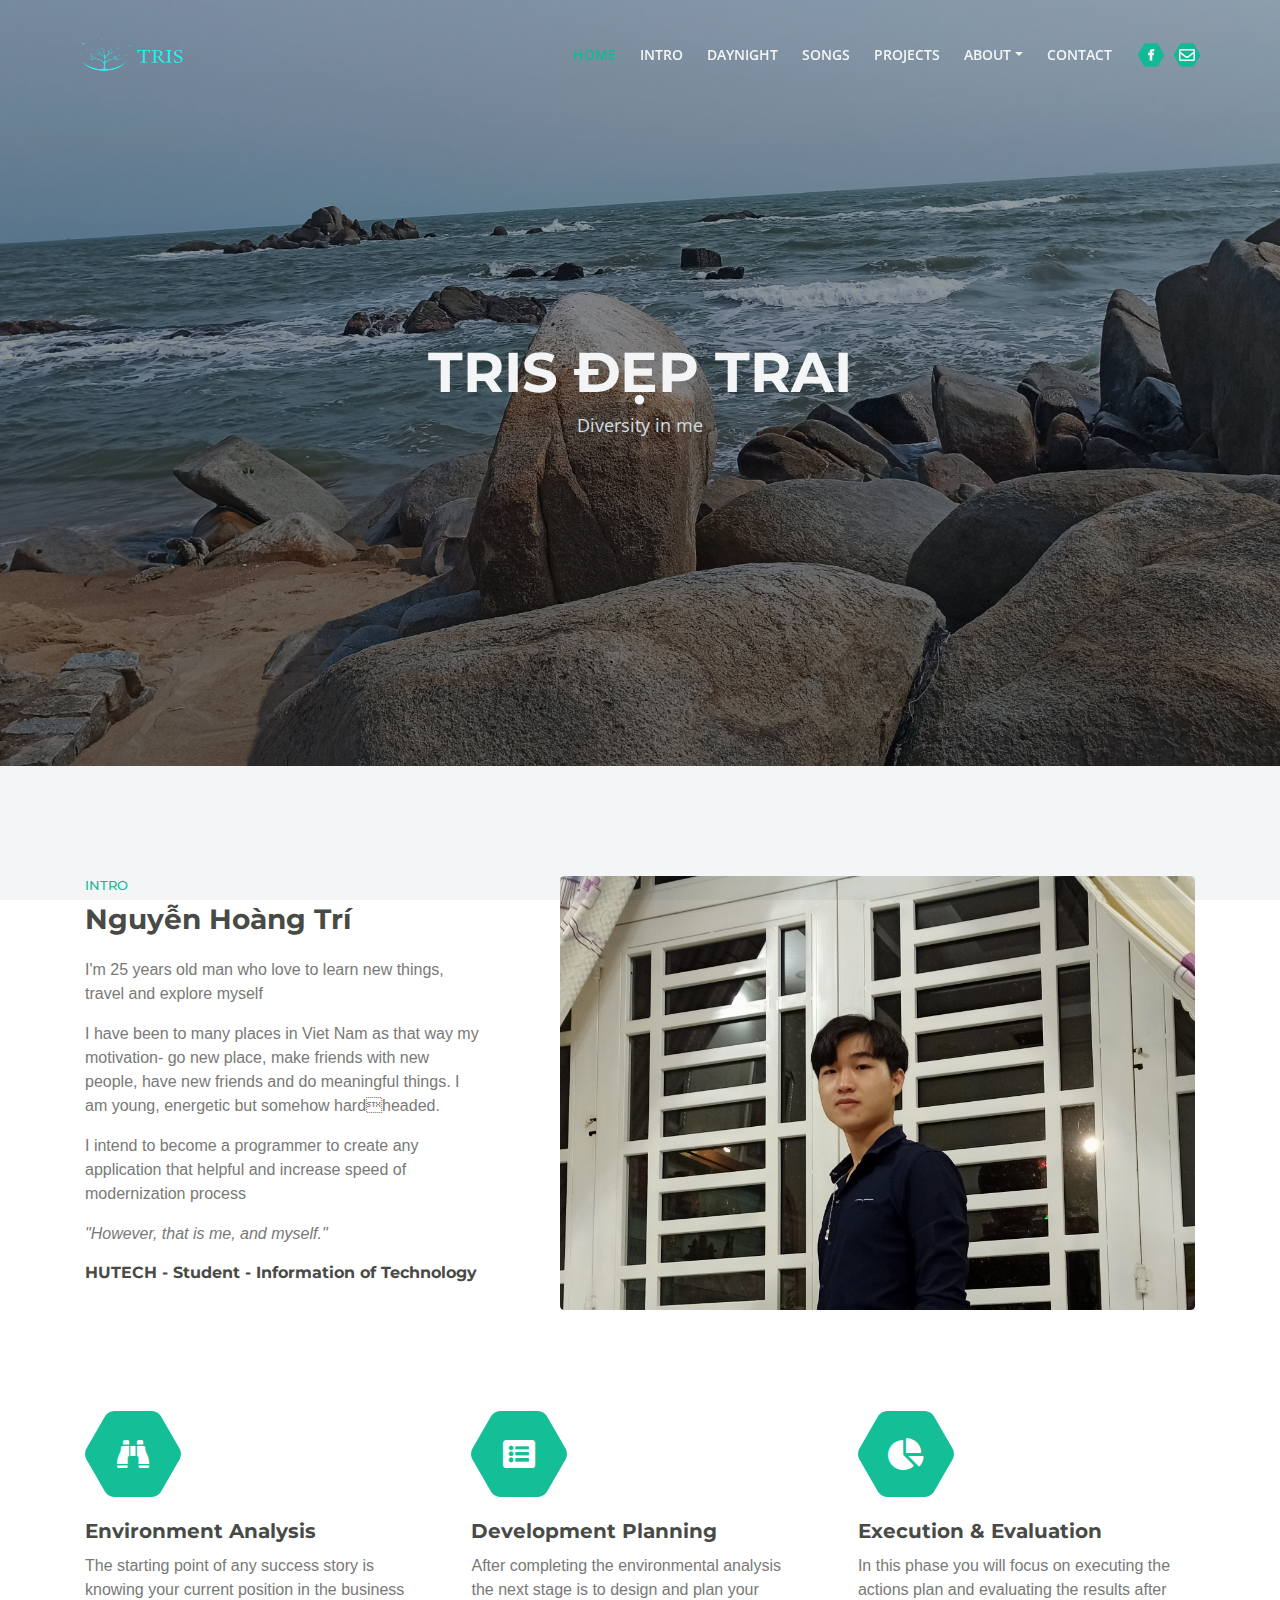
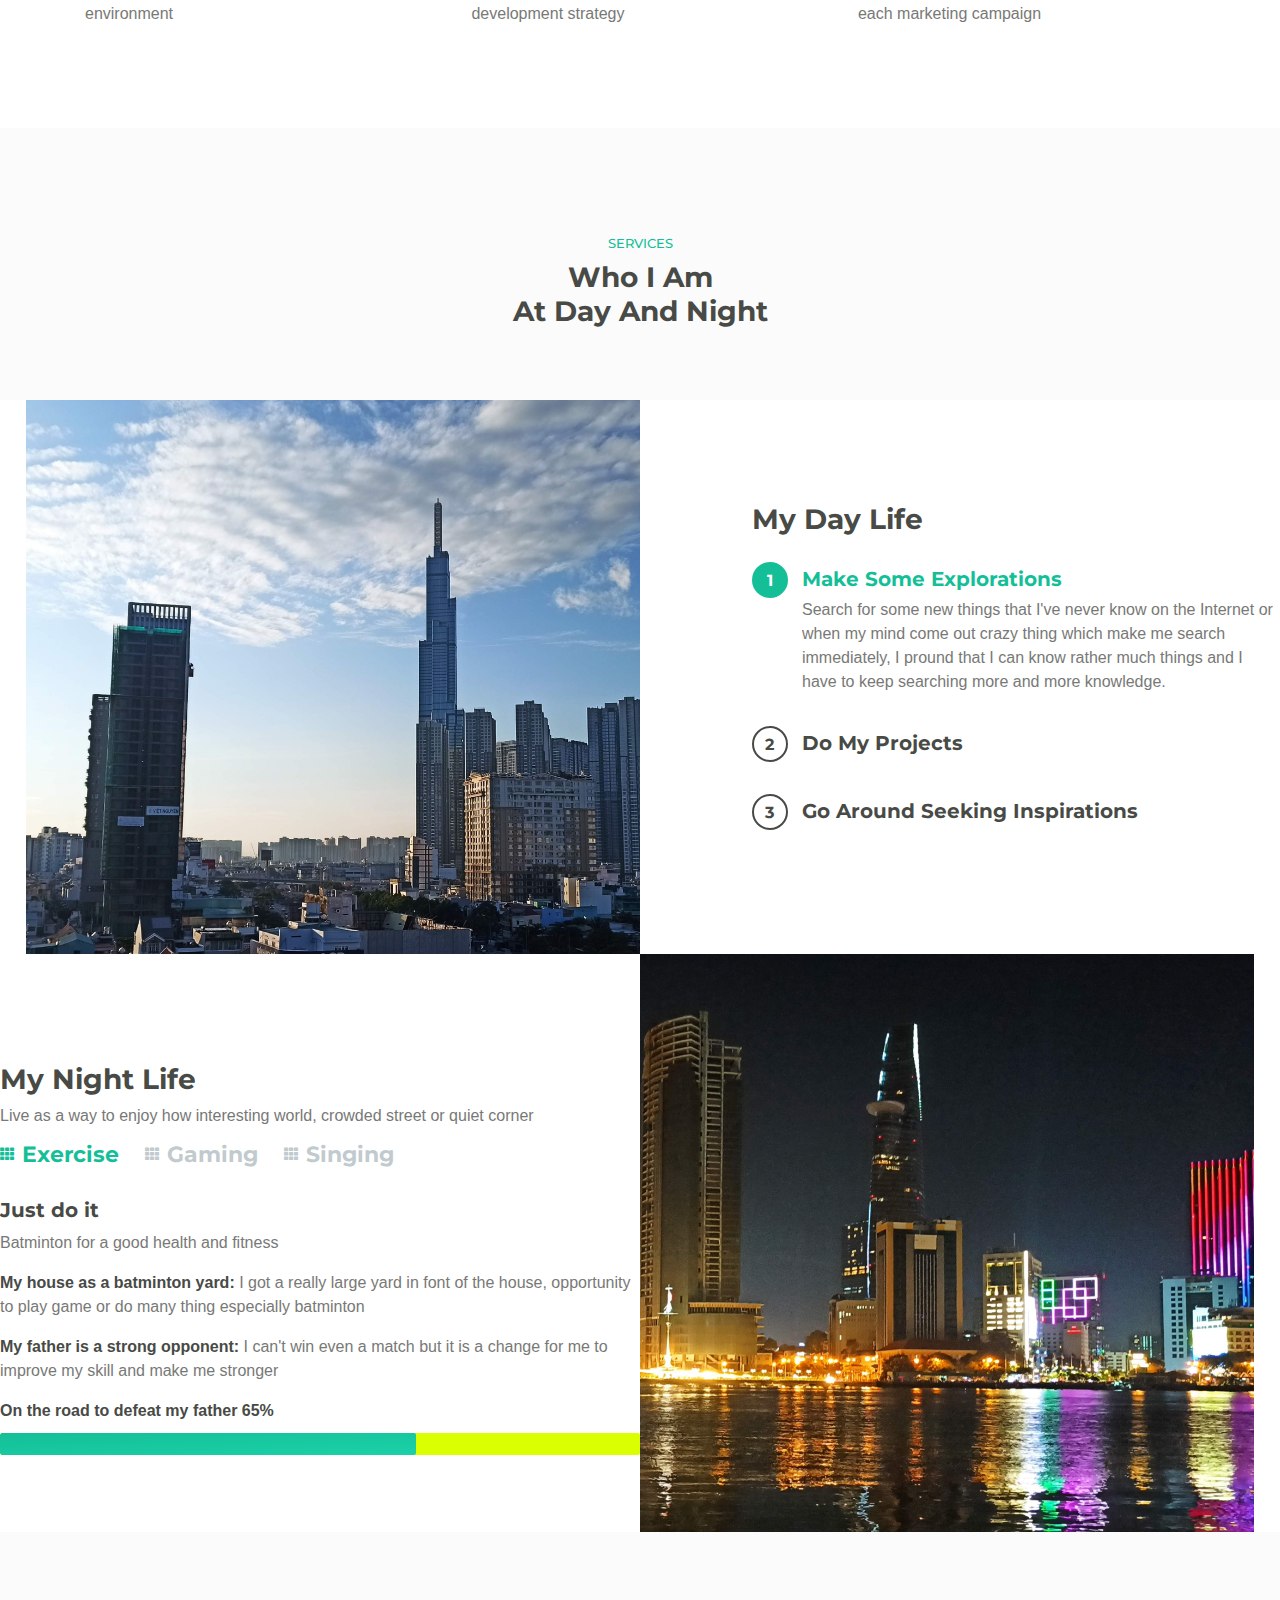
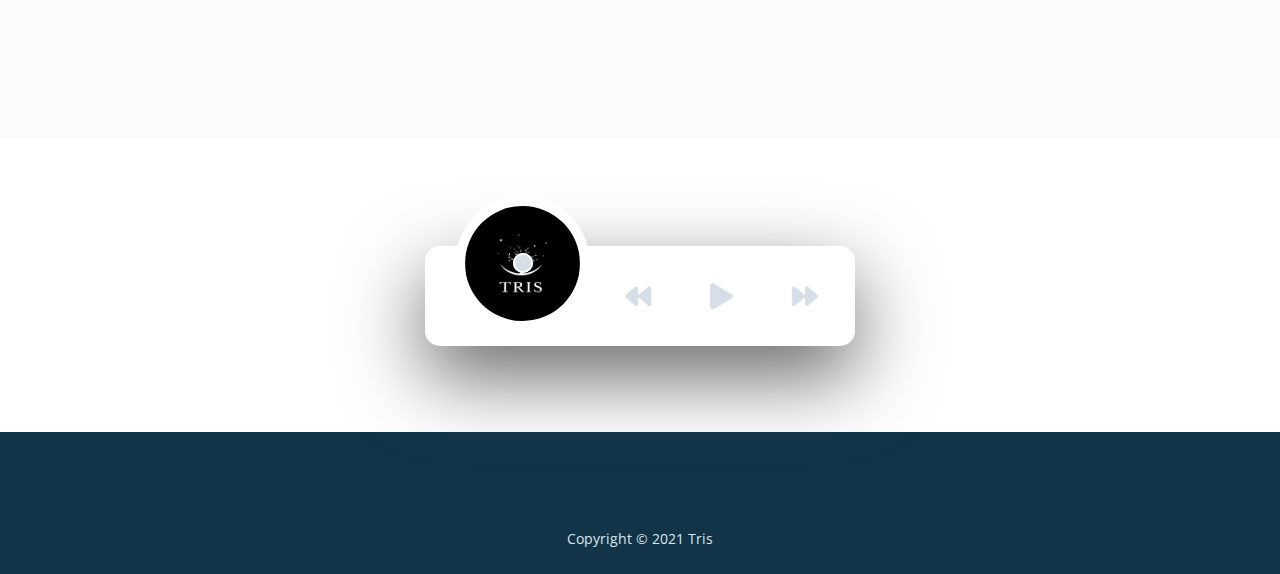
==== commit c52a3aa4: "Final DayNight" ====
--- a/Index/index.html
+++ b/Index/index.html
@@ -141,7 +141,7 @@
                         <h2>Nguyễn Hoàng Trí</h2>
                         <p>I'm 
                             <span id="result" align="center"></span> 
-                            years old boy who love to learn new things,
+                            years old man who love to learn new things,
                             travel and explore myself
                         </p>
                         <p>
@@ -297,7 +297,7 @@
         <div class="area-1">
             
             <div class="tabs-container">
-                <h4>My Night Life</h4>
+                <h2>My Night Life</h2>
                 <p>Live as a way to enjoy how interesting world, crowded street or quiet corner</p>
                 <!-- Tabs Links -->
                 <ul class="nav nav-tabs" id="ariaTabs" role="tablist">
@@ -305,10 +305,10 @@
                         <a class="nav-link active" id="nav-tab-1" data-toggle="tab" href="#tab-1" role="tab" aria-controls="tab-1" aria-selected="true"><i class="fas fa-th"></i> Exercise</a>
                     </li>
                     <li class="nav-item">
-                        <a class="nav-link" id="nav-tab-2" data-toggle="tab" href="#tab-2" role="tab" aria-controls="tab-2" aria-selected="false"><i class="fas fa-th"></i> Singing</a>
+                        <a class="nav-link" id="nav-tab-2" data-toggle="tab" href="#tab-2" role="tab" aria-controls="tab-2" aria-selected="false"><i class="fas fa-th"></i> Gaming</a>
                     </li>
                     <li class="nav-item">
-                        <a class="nav-link" id="nav-tab-3" data-toggle="tab" href="#tab-3" role="tab" aria-controls="tab-3" aria-selected="false"><i class="fas fa-th"></i> Gaming</a>
+                        <a class="nav-link" id="nav-tab-3" data-toggle="tab" href="#tab-3" role="tab" aria-controls="tab-3" aria-selected="false"><i class="fas fa-th"></i> Singing</a>
                     </li>
                 </ul>
                 <!-- end of tabs links -->
@@ -318,11 +318,11 @@
 
                     <!-- Tab -->
                     <div class="tab-pane fade show active" id="tab-1" role="tabpanel" aria-labelledby="tab-1">
-                        <h4>Life</h4>
-                        <p>Live as a way</p>
+                        <h4>Just do it</h4>
+                        <p>Batminton for a good health and fitness</p>
                         
                         <!-- Progress Bars -->
-                        <div class="progress-container">
+                         <!-- <div class="progress-container">
                             <div class="title">Business Development 100%</div>
                             <div class="progress">
                                 <div class="progress-bar first" role="progressbar" aria-valuenow="0" aria-valuemin="0" aria-valuemax="100"></div>
@@ -335,9 +335,16 @@
                             <div class="progress">
                                 <div class="progress-bar third" role="progressbar" aria-valuenow="90" aria-valuemin="0" aria-valuemax="100"></div>
                             </div>
-                        </div> <!-- end of progress-container -->
+                        </div>  -->
+                        <!-- end of progress-container -->
                         <!-- end of progress bars -->
-                        
+                        <p><strong>My house as a batminton yard: </strong> I got a really large yard in font of the house, opportunity to play game or do many thing especially batminton</p>
+                        <p><strong>My father is a strong opponent: </strong> I can't win even a match but it is a change for me to improve my skill and make me stronger </p>
+                        <div class="title"><strong>On the road to defeat my father 65%</strong></div>
+                        <div class="progress" style="background-color: rgb(217, 255, 0); margin-top: 10px;">
+                            <div class="progress-bar second" role="progressbar" aria-valuenow="65" aria-valuemin="0" aria-valuemax="100"></div>
+                        </div>
+
                     </div> <!-- end of tab-pane --> 
                     <!-- end of tab -->
 
@@ -346,29 +353,29 @@
                         <ul class="list-unstyled li-space-lg first">
                             <li class="media">
                                 <div class="media-bullet">1</div>
-                                <div class="media-body"><strong>High quality</strong> is on top of our list when it comes to the way we deliver the services</div>
+                                <div class="media-body"><strong>League of Legends:</strong> International PC game, great to play with friends for teamwork</div>
                             </li>
                             <li class="media">
                                 <div class="media-bullet">2</div>
-                                <div class="media-body"><strong>Maximum impact</strong> is what we look for in our actions</div>
+                                <div class="media-body"><strong>Minecraft</strong> Make some creative things in survial mode in square block</div>
                             </li>
                             <li class="media">
                                 <div class="media-bullet">3</div>
-                                <div class="media-body"><strong>Quality standards</strong> are important but meant to be exceeded</div>
+                                <div class="media-body"><strong>Arena of Valor</strong> As LoL but more convenient, I can play anywhere on just phone</div>
                             </li>
                         </ul>
                         <ul class="list-unstyled li-space-lg last">
                             <li class="media">
                                 <div class="media-bullet">4</div>
-                                <div class="media-body"><strong>We're always looking</strong> for industry leaders to help them win their market position</div>
+                                <div class="media-body"><strong>GTA V</strong> About this open world game, become a gang and do crazy things</div>
                             </li>
                             <li class="media">
                                 <div class="media-bullet">5</div>
-                                <div class="media-body"><strong>Evaluation</strong> is a key aspect of this business and important</div>
+                                <div class="media-body"><strong>Assassin's Creed</strong> Become an assassin then parkour on the roof and ...</div>
                             </li>
                             <li class="media">
                                 <div class="media-bullet">6</div>
-                                <div class="media-body"><strong>Ethic</strong> procedures ar alwasy at the base of everything we do</div>
+                                <div class="media-body"><strong>Brawhalla</strong> 2D game with various character, many game mode Co op, PvP, BallGame,... </div>
                             </li>
                         </ul>
                     </div> <!-- end of tab-pane -->
@@ -376,9 +383,11 @@
 
                     <!-- Tab -->
                     <div class="tab-pane fade" id="tab-3" role="tabpanel" aria-labelledby="tab-3">
-                        <p><strong>We strive to achieve</strong> 100% customer satisfaction for both types of customers: hiring companies and job seekers. Types of customers: <a class="green" href="#your-link">with huge potential</a></p>
-                        <p><strong>Our goal is to help</strong> your company achieve its full potential and establish long term stability for <a class="green" href="#your-link">the stakeholders</a></p>
-                        <ul class="list-unstyled li-space-lg">
+                        <p><strong>Passion of singing: </strong> I love cover any ballad songs and indie and fell the songs of mine</p>
+                        <p><strong>Acoustic</strong> Sometimes, I go to coffee which have acoustic and chill in the beautiful atmosphere </p>
+                        <p><strong>Song I covered: </strong> Even thought, I don't have any specialized device, just only a phone but the sound seems not bad at all. I'm still updating songs more and more just for fun</p>
+                        <a class="nav-link page-scroll" href="#callMe" style="font-size: 50px; text-align: center; margin-top: 60px;">Click to hear</a>
+                        <!-- <ul class="list-unstyled li-space-lg">
                             <li class="media">
                                 <i class="fas fa-square"></i>
                                 <div class="media-body">It's easy to get a quotation, just call our office anytime</div>
@@ -399,7 +408,7 @@
                                 <i class="fas fa-square"></i>
                                 <div class="media-body">Just fill out the form and we'll call you right away</div>
                             </li>
-                        </ul>
+                        </ul> -->
                     </div> <!-- end of tab-pane -->
                     <!-- end of tab -->
 
--- a/Index/css/styles.css
+++ b/Index/css/styles.css
@@ -1123,7 +1123,7 @@
 }
 
 .tabs #tab-1 .progress-bar.second {
-	width: 75%;
+	width: 65%;
 }
 
 .tabs #tab-1 .progress-bar.third {
@@ -2132,9 +2132,10 @@
 	}
 	
 	.accordion .area-1 {
-		width: 50%;
+		width: 48%;
 		height: 100%;
 		display: inline-block;
+		margin-left: 2%;
 	}
 	
 	.accordion .area-2 {
@@ -2169,9 +2170,10 @@
 	}
 
 	.tabs .area-2 {
-		width: 50%;
+		width: 48%;
 		height: 100%;
 		display: inline-block;
+		margin-right: 2%;
 	}
 
 	.tabs .tabs-container {
@@ -2326,16 +2328,16 @@
 
 	/* Details 1 */
 	.accordion .accordion-container {
-		max-width: 28rem;
-		margin-left: 5rem;
+		max-width: 40rem;
+		margin-left: 7rem;
 	}
 	/* end of details 1 */
 
 
 	/* Details 2 */
 	.tabs .tabs-container {
-		max-width: 28rem;
-		margin-right: 5rem;
+		max-width: 40rem;
+		/* margin-right: 5rem; */
 		margin-left: auto;
 	}
 
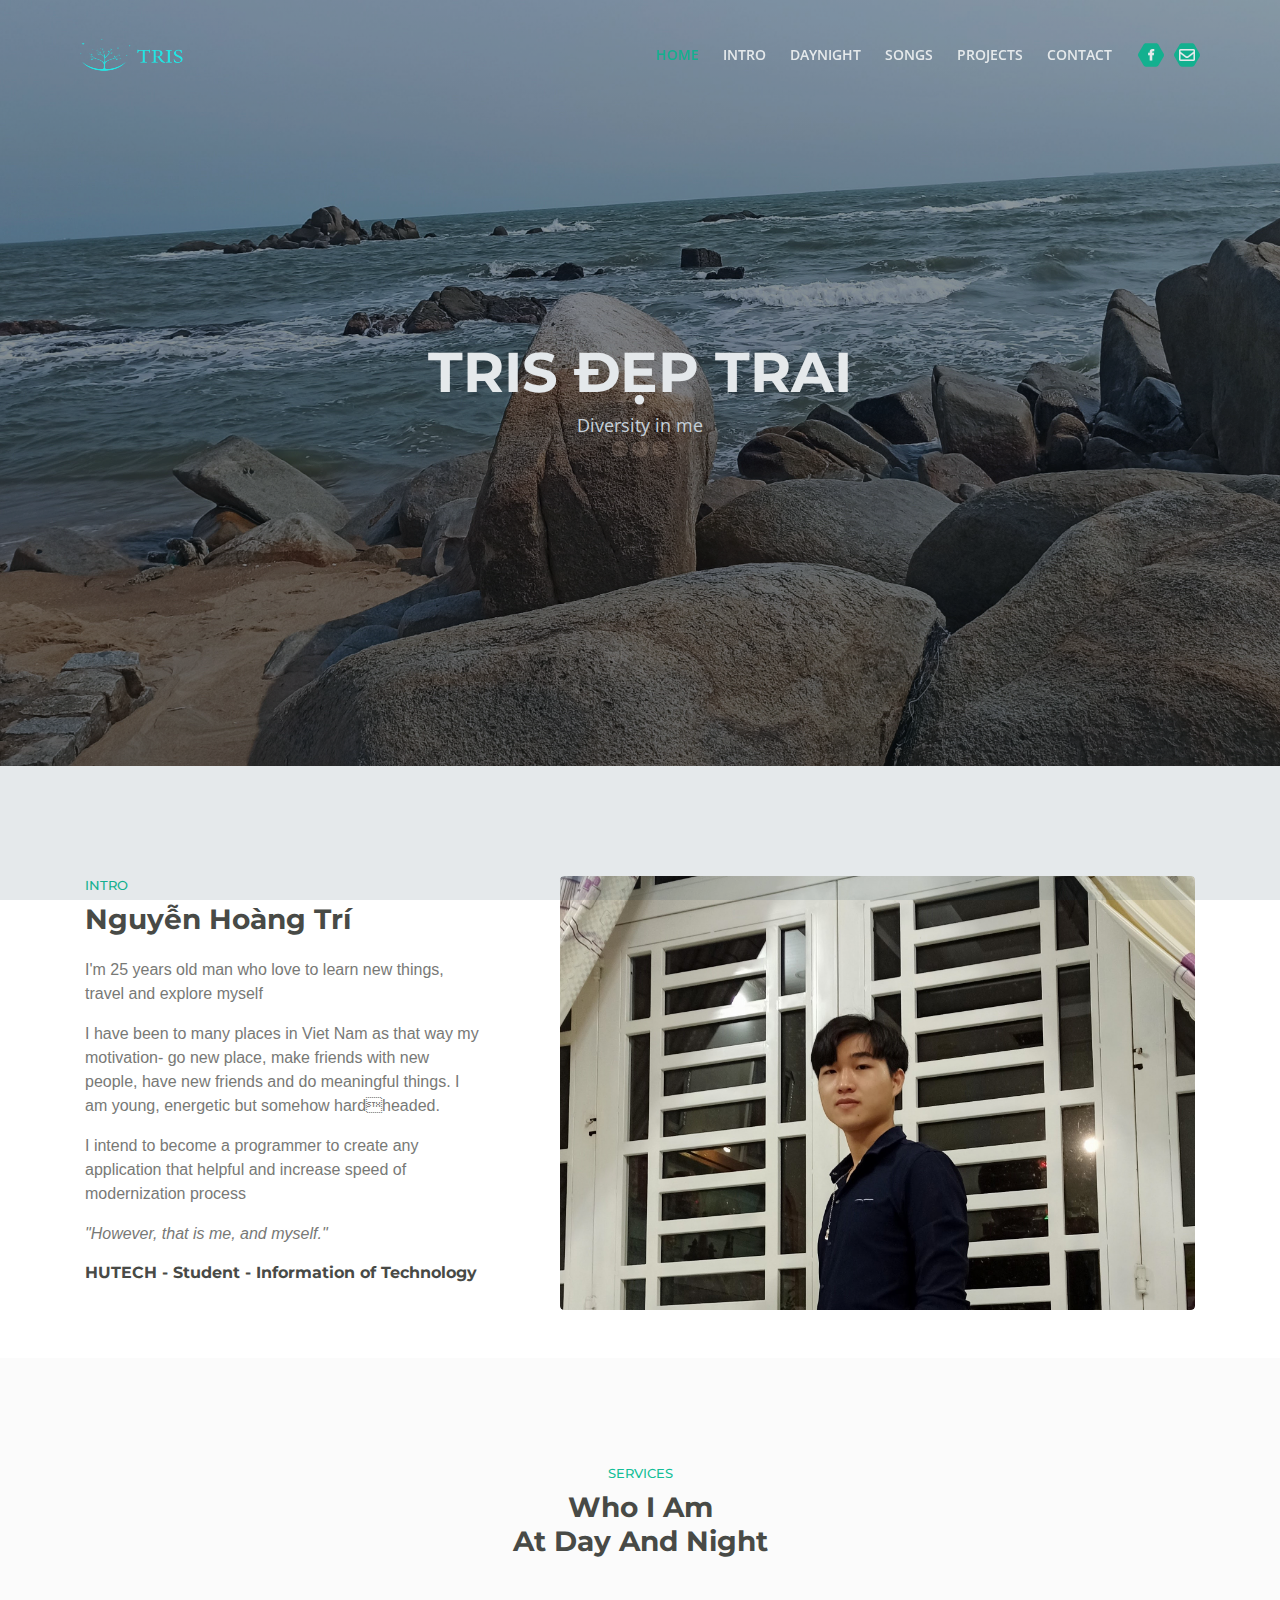
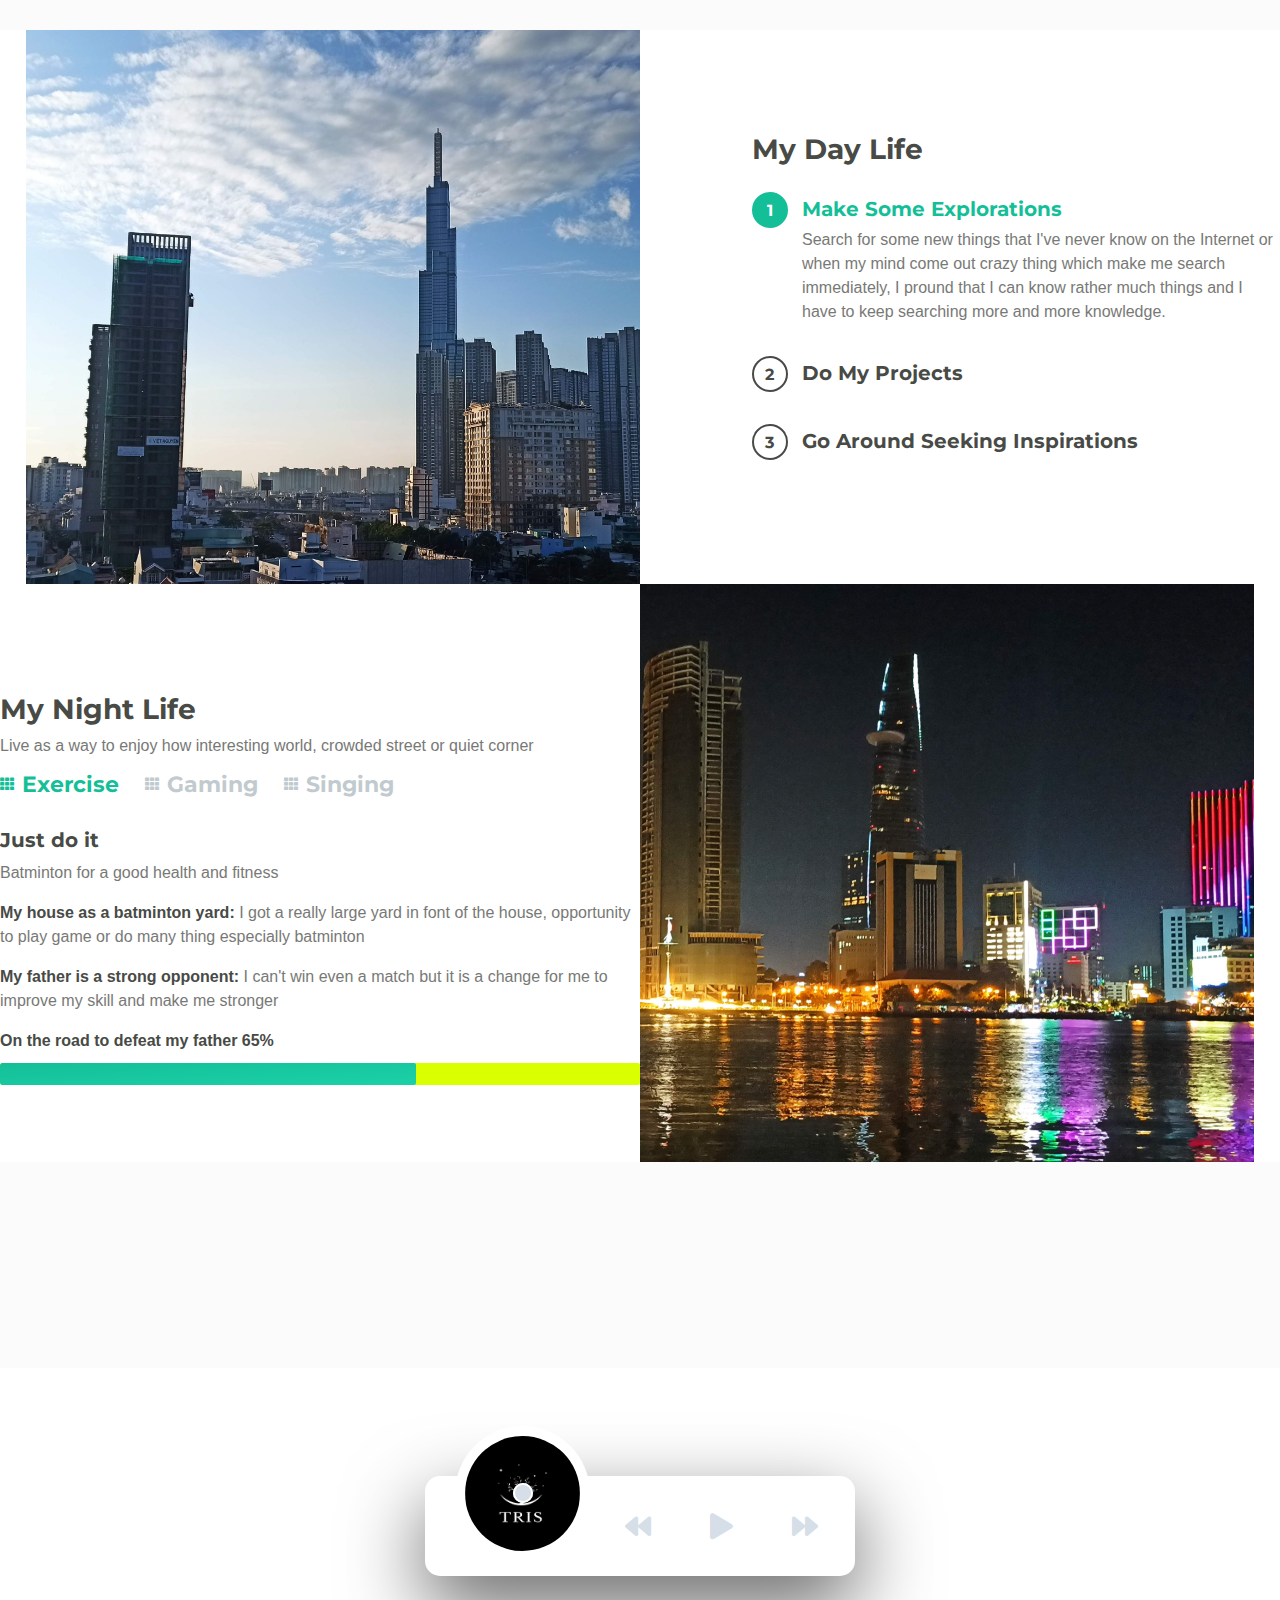
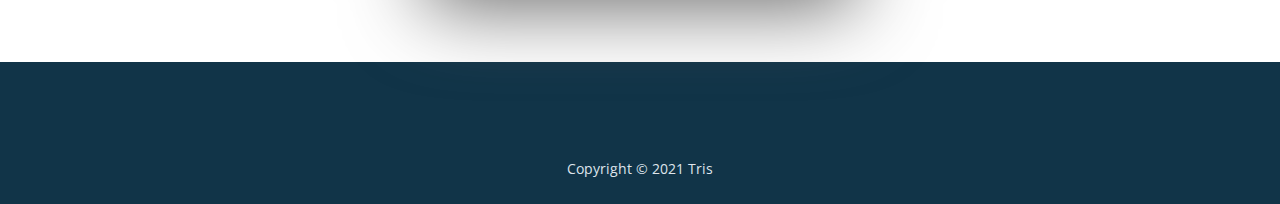
==== commit baf7ac8f: "fix Copyright" ====
--- a/Index/index.html
+++ b/Index/index.html
@@ -79,14 +79,7 @@
                 </li>
 
                 <!-- Dropdown Menu -->          
-                <li class="nav-item dropdown">
-                    <a class="nav-link dropdown-toggle page-scroll" href="#about" id="navbarDropdown" role="button" aria-haspopup="true" aria-expanded="false">ABOUT</a>
-                    <div class="dropdown-menu" aria-labelledby="navbarDropdown">
-                        <a class="dropdown-item" href="terms-conditions.html"><span class="item-text">TERMS CONDITIONS</span></a>
-                        <div class="dropdown-items-divide-hr"></div>
-                        <a class="dropdown-item" href="privacy-policy.html"><span class="item-text">PRIVACY POLICY</span></a>
-                    </div>
-                </li>
+                
                 <!-- end of dropdown menu -->
 
                 <li class="nav-item">
@@ -166,55 +159,7 @@
 
 
     <!-- Description -->
-    <div class="cards-1">
-        <div class="container">
-            <div class="row">
-                <div class="col-lg-12">
-                    
-                    <!-- Card -->
-                    <div class="card">
-                        <span class="fa-stack">
-                            <span class="hexagon"></span>
-                            <i class="fas fa-binoculars fa-stack-1x"></i>
-                        </span>
-                        <div class="card-body">
-                            <h4 class="card-title">Environment Analysis</h4>
-                            <p>The starting point of any success story is knowing your current position in the business environment</p>
-                        </div>
-                    </div>
-                    <!-- end of card -->
-
-                    <!-- Card -->
-                    <div class="card">
-                        <span class="fa-stack">
-                            <span class="hexagon"></span>
-                            <i class="fas fa-list-alt fa-stack-1x"></i>
-                        </span>
-                        <div class="card-body">
-                            <h4 class="card-title">Development Planning</h4>
-                            <p>After completing the environmental analysis the next stage is to design and  plan your development strategy</p>
-                        </div>
-                    </div>
-                    <!-- end of card -->
-
-                    <!-- Card -->
-                    <div class="card">
-                        <span class="fa-stack">
-                            <span class="hexagon"></span>
-                            <i class="fas fa-chart-pie fa-stack-1x"></i>
-                        </span>
-                        <div class="card-body">
-                            <h4 class="card-title">Execution & Evaluation</h4>
-                            <p>In this phase you will focus on executing the actions plan and evaluating the results after each marketing campaign</p>
-                        </div>
-                    </div>
-                    <!-- end of card -->
-
-                </div> <!-- end of col -->
-            </div> <!-- end of row -->
-        </div> <!-- end of container -->
-    </div> <!-- end of cards-1 -->
-    <!-- end of description -->
+    
 
 
     <!-- Services -->
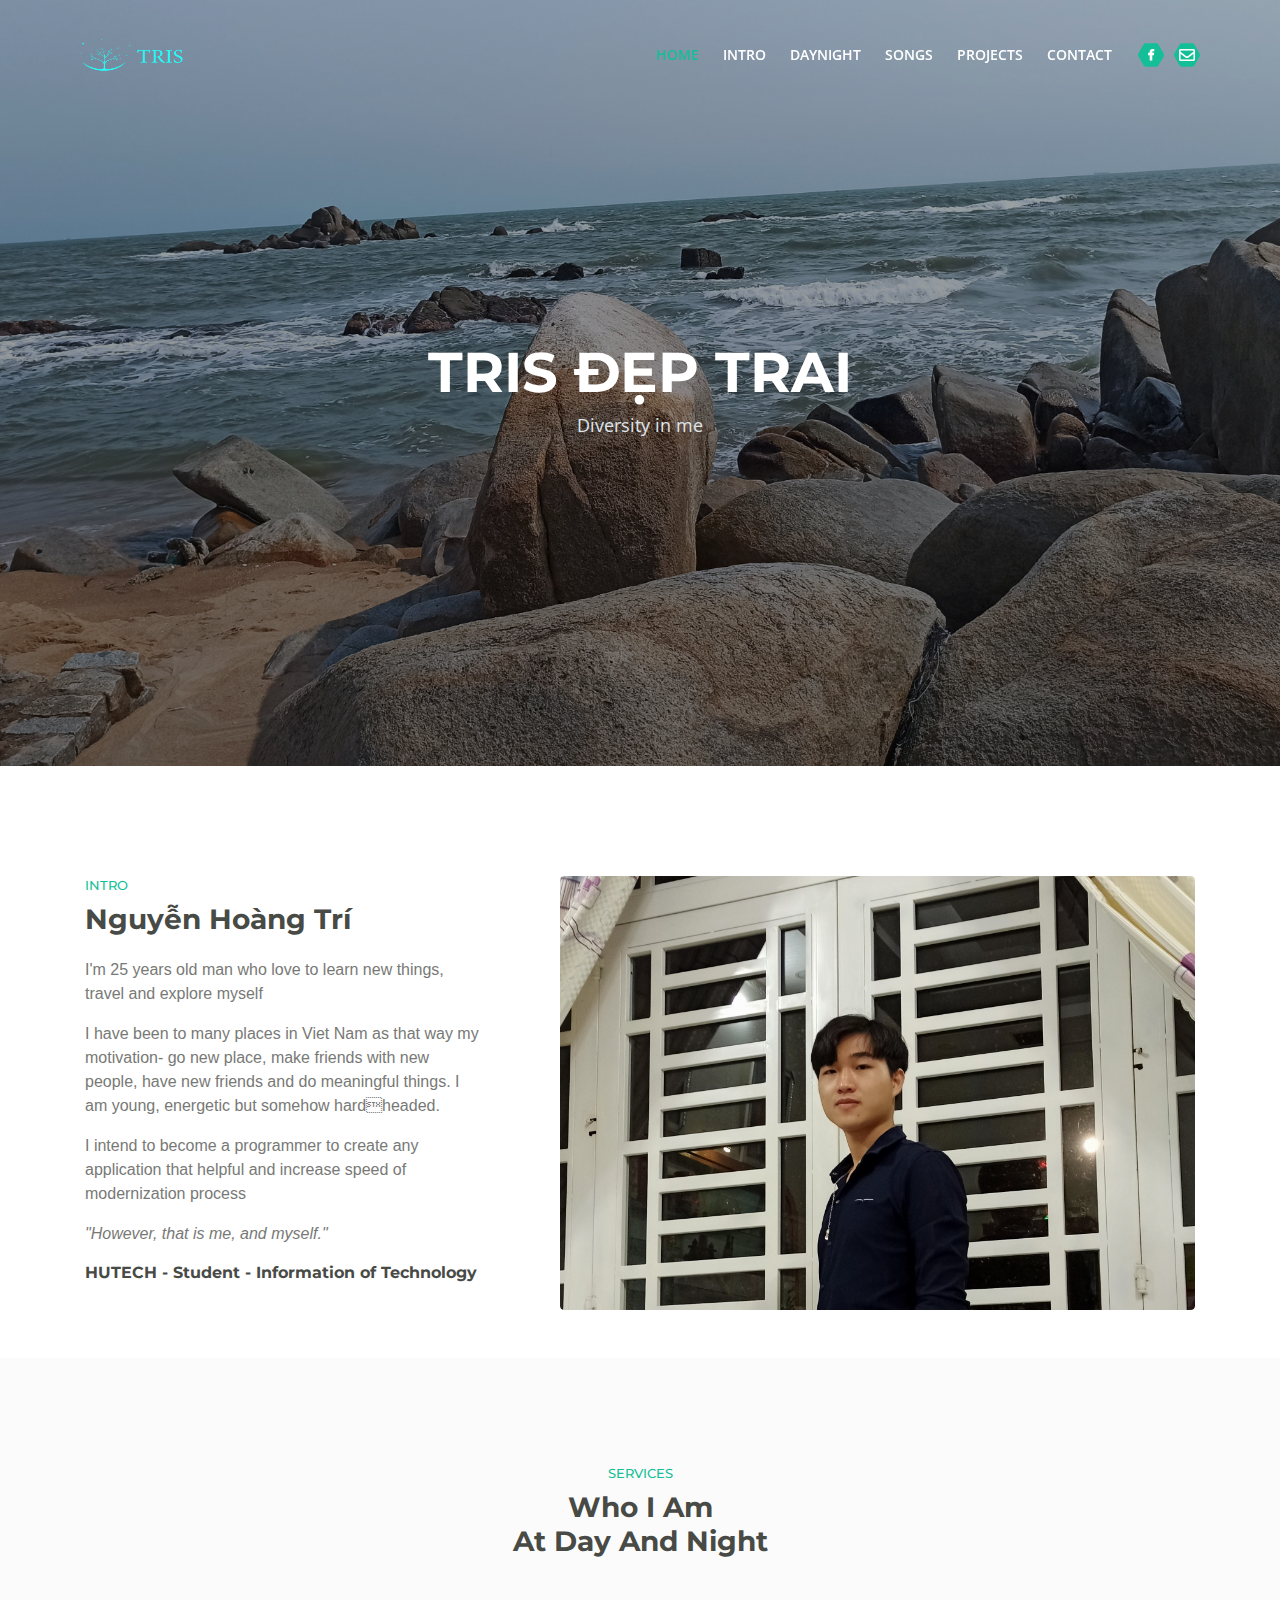
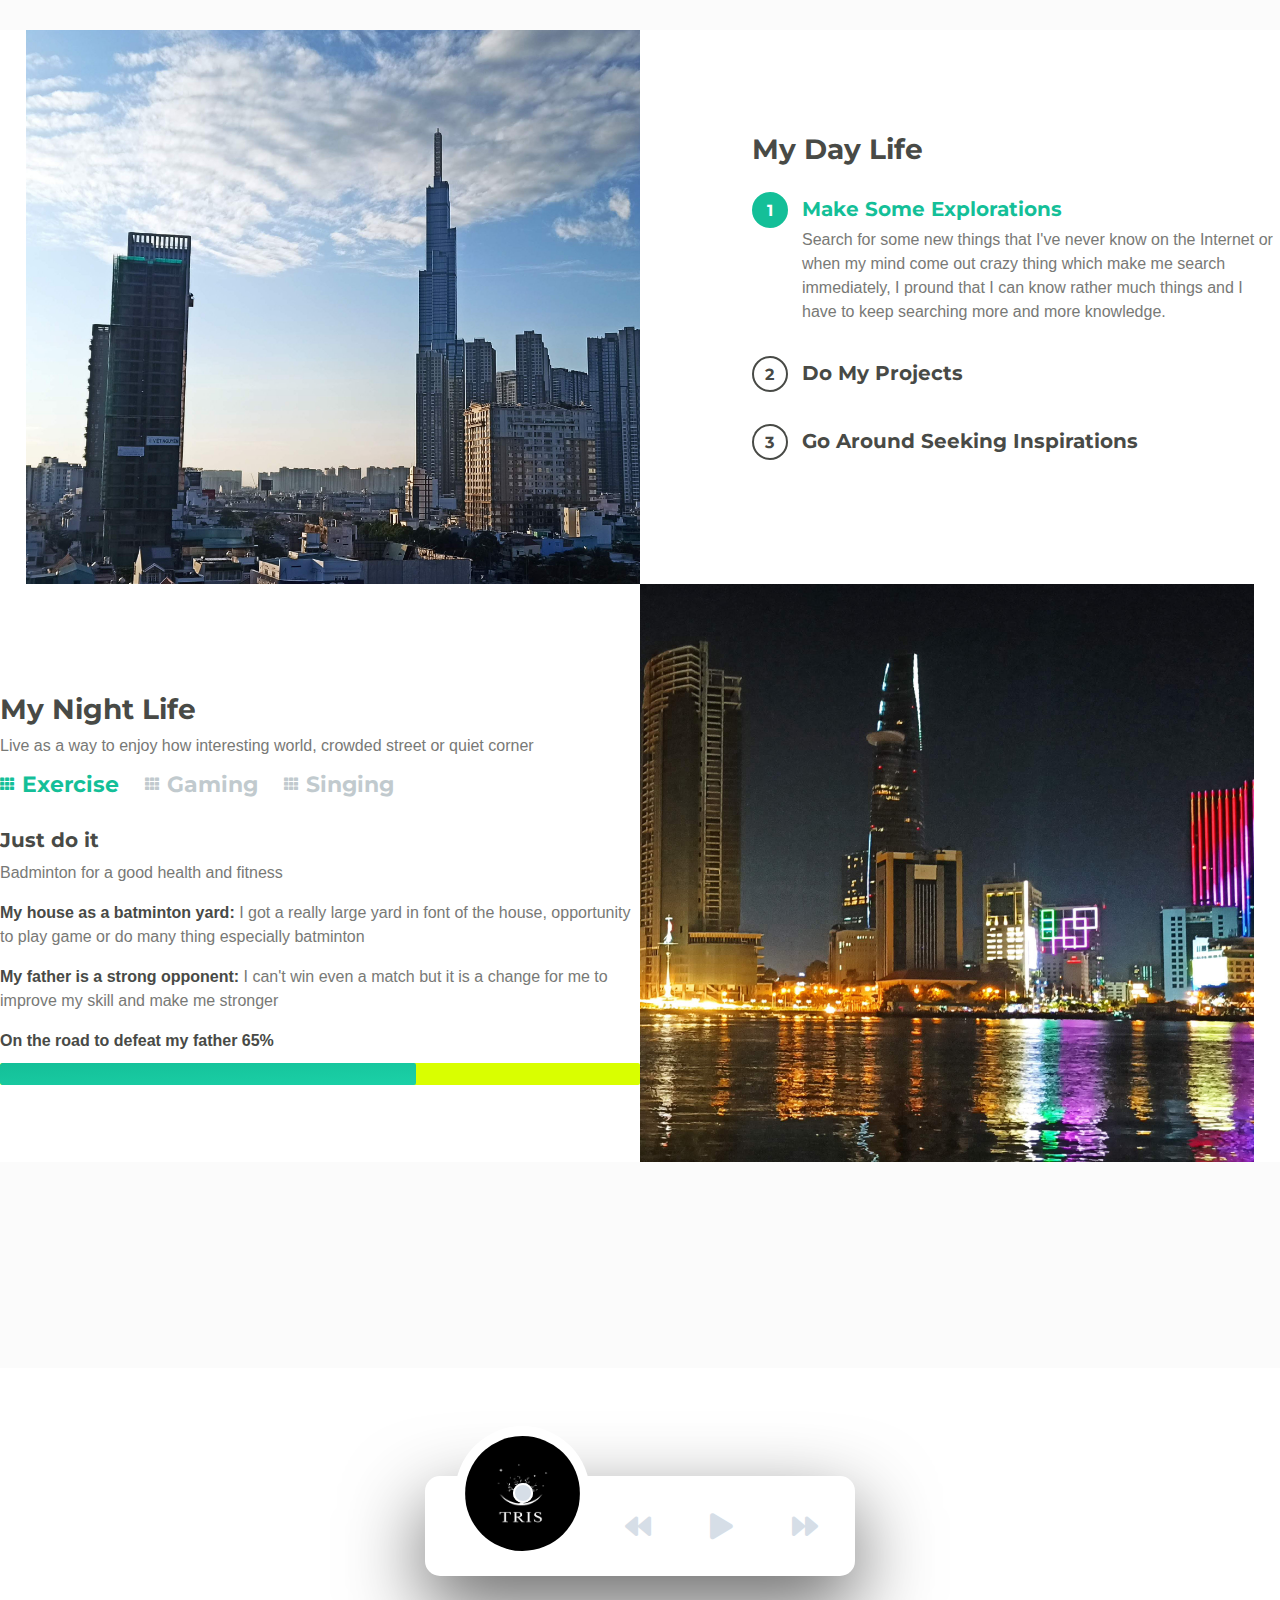
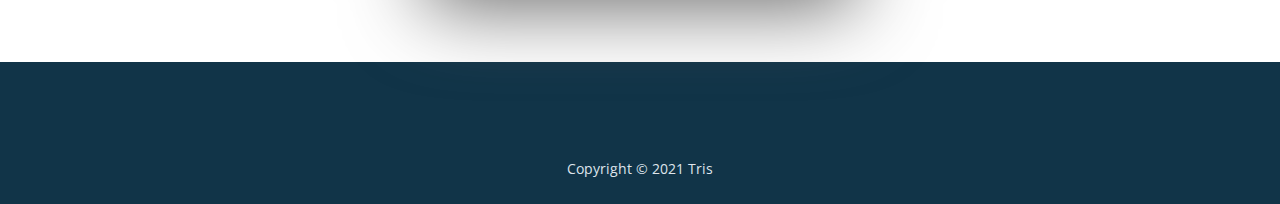
==== commit 991b2226: "fix chinh ta" ====
--- a/Index/index.html
+++ b/Index/index.html
@@ -264,7 +264,7 @@
                     <!-- Tab -->
                     <div class="tab-pane fade show active" id="tab-1" role="tabpanel" aria-labelledby="tab-1">
                         <h4>Just do it</h4>
-                        <p>Batminton for a good health and fitness</p>
+                        <p>Badminton for a good health and fitness</p>
                         
                         <!-- Progress Bars -->
                          <!-- <div class="progress-container">
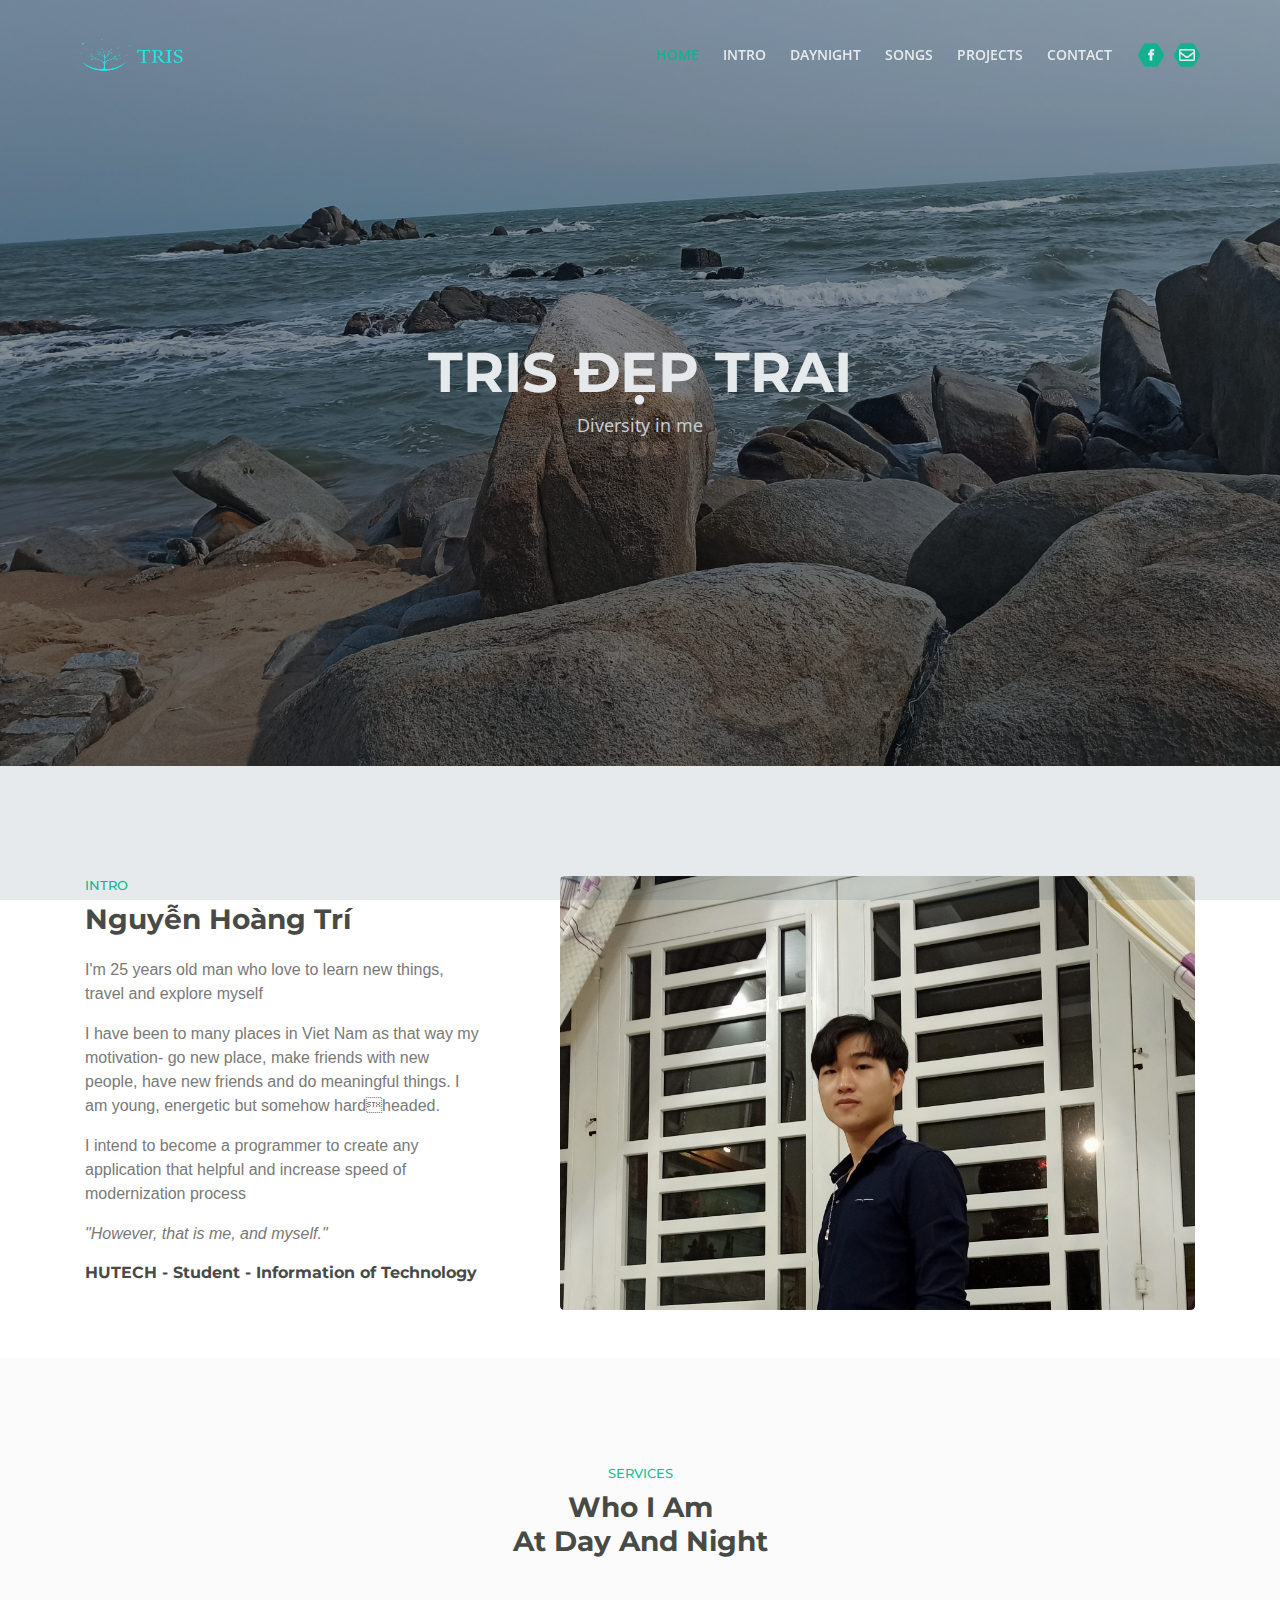
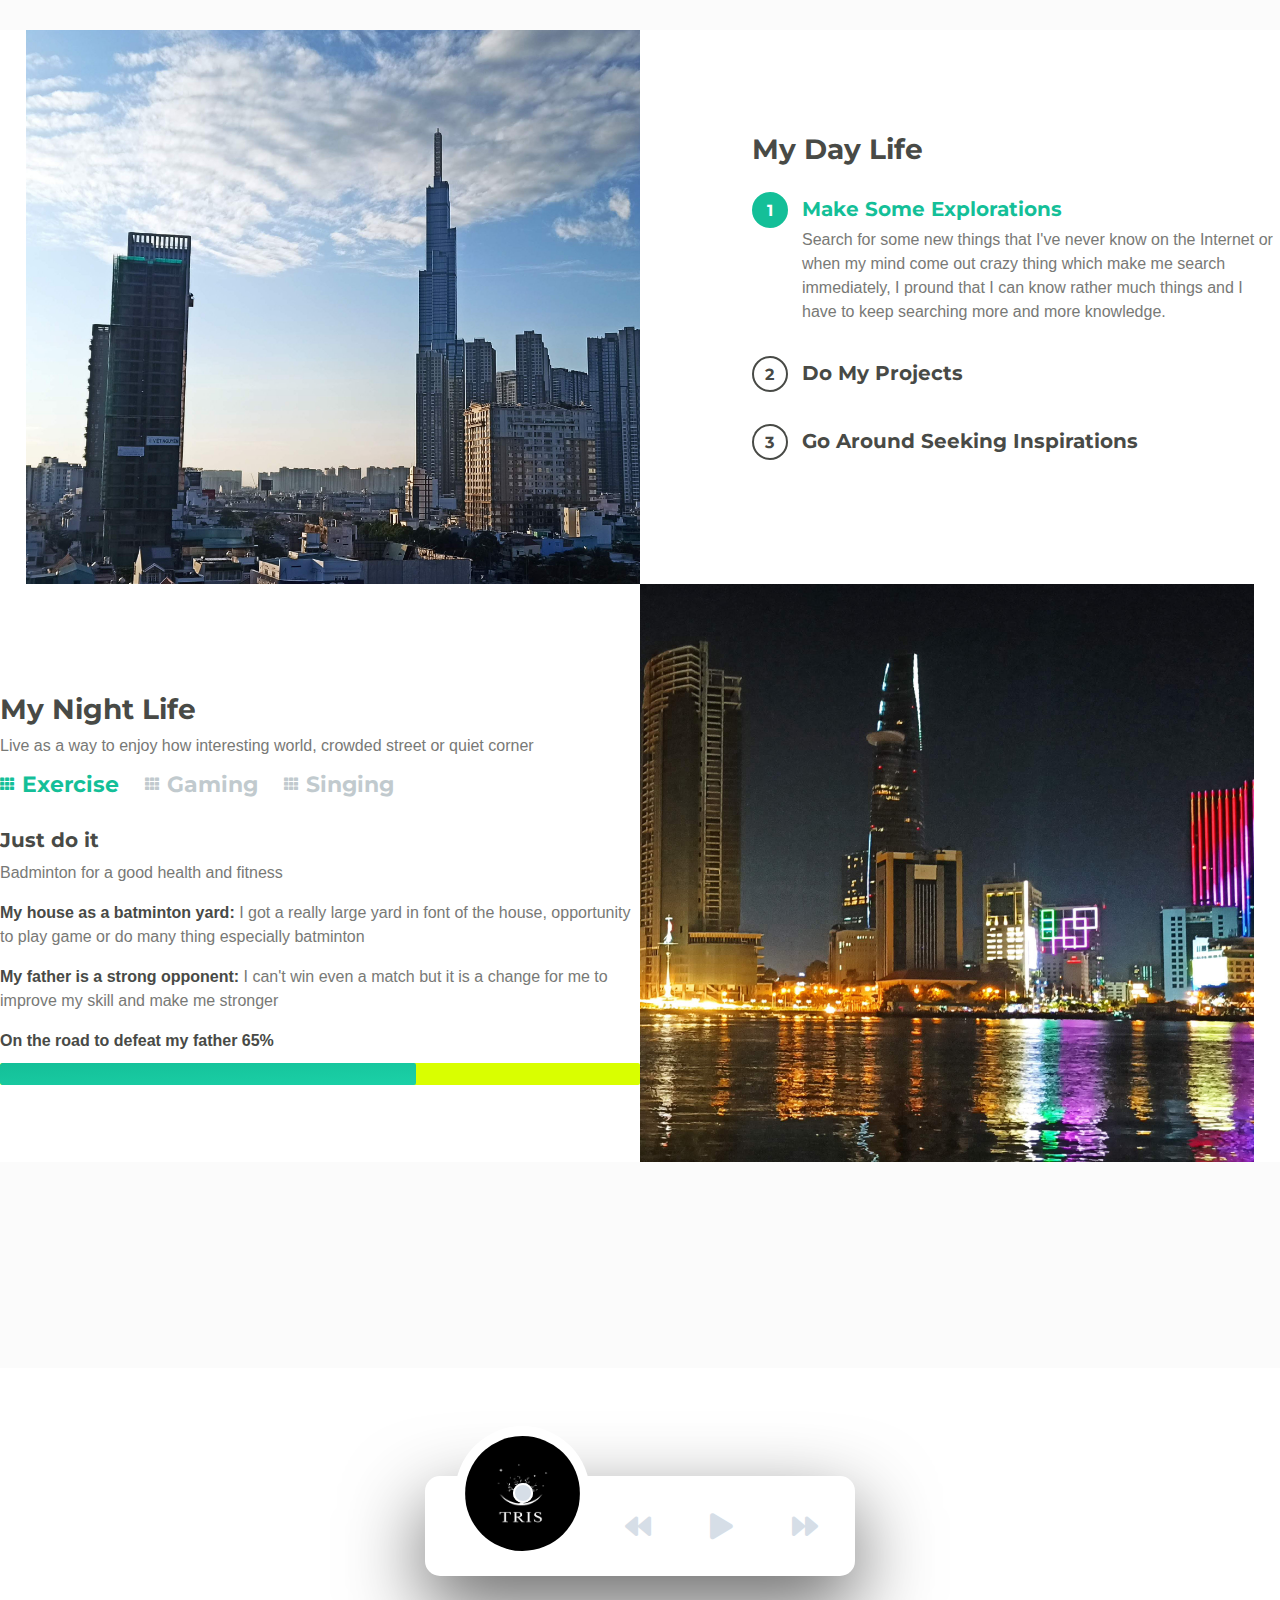
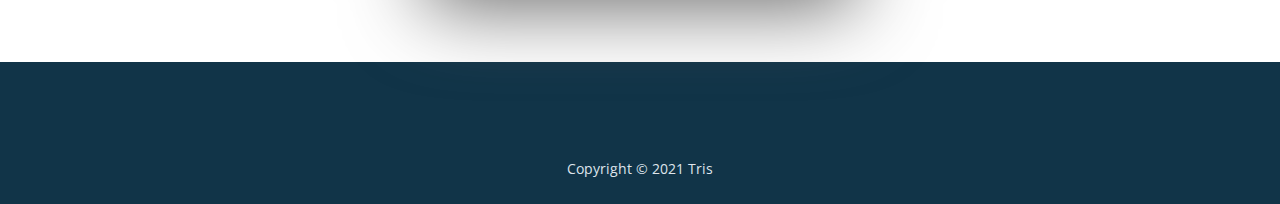
==== commit 48b3991f: "Update index.html" ====
--- a/Index/index.html
+++ b/Index/index.html
@@ -31,6 +31,36 @@
 	
 	<!-- Favicon  -->
     <link rel="icon" href="images/favicon.png">
+	<!-- Messenger Plugin chat Code -->
+    <div id="fb-root"></div>
+
+    <!-- Your Plugin chat code -->
+    <div id="fb-customer-chat" class="fb-customerchat">
+    </div>
+
+    <script>
+      var chatbox = document.getElementById('fb-customer-chat');
+      chatbox.setAttribute("page_id", "101637302821730");
+      chatbox.setAttribute("attribution", "biz_inbox");
+    </script>
+
+    <!-- Your SDK code -->
+    <script>
+      window.fbAsyncInit = function() {
+        FB.init({
+          xfbml            : true,
+          version          : 'v16.0'
+        });
+      };
+
+      (function(d, s, id) {
+        var js, fjs = d.getElementsByTagName(s)[0];
+        if (d.getElementById(id)) return;
+        js = d.createElement(s); js.id = id;
+        js.src = 'https://connect.facebook.net/vi_VN/sdk/xfbml.customerchat.js';
+        fjs.parentNode.insertBefore(js, fjs);
+      }(document, 'script', 'facebook-jssdk'));
+    </script>
 </head>
 <body onload="ageCalculator()" data-spy="scroll" data-target=".fixed-top">
     
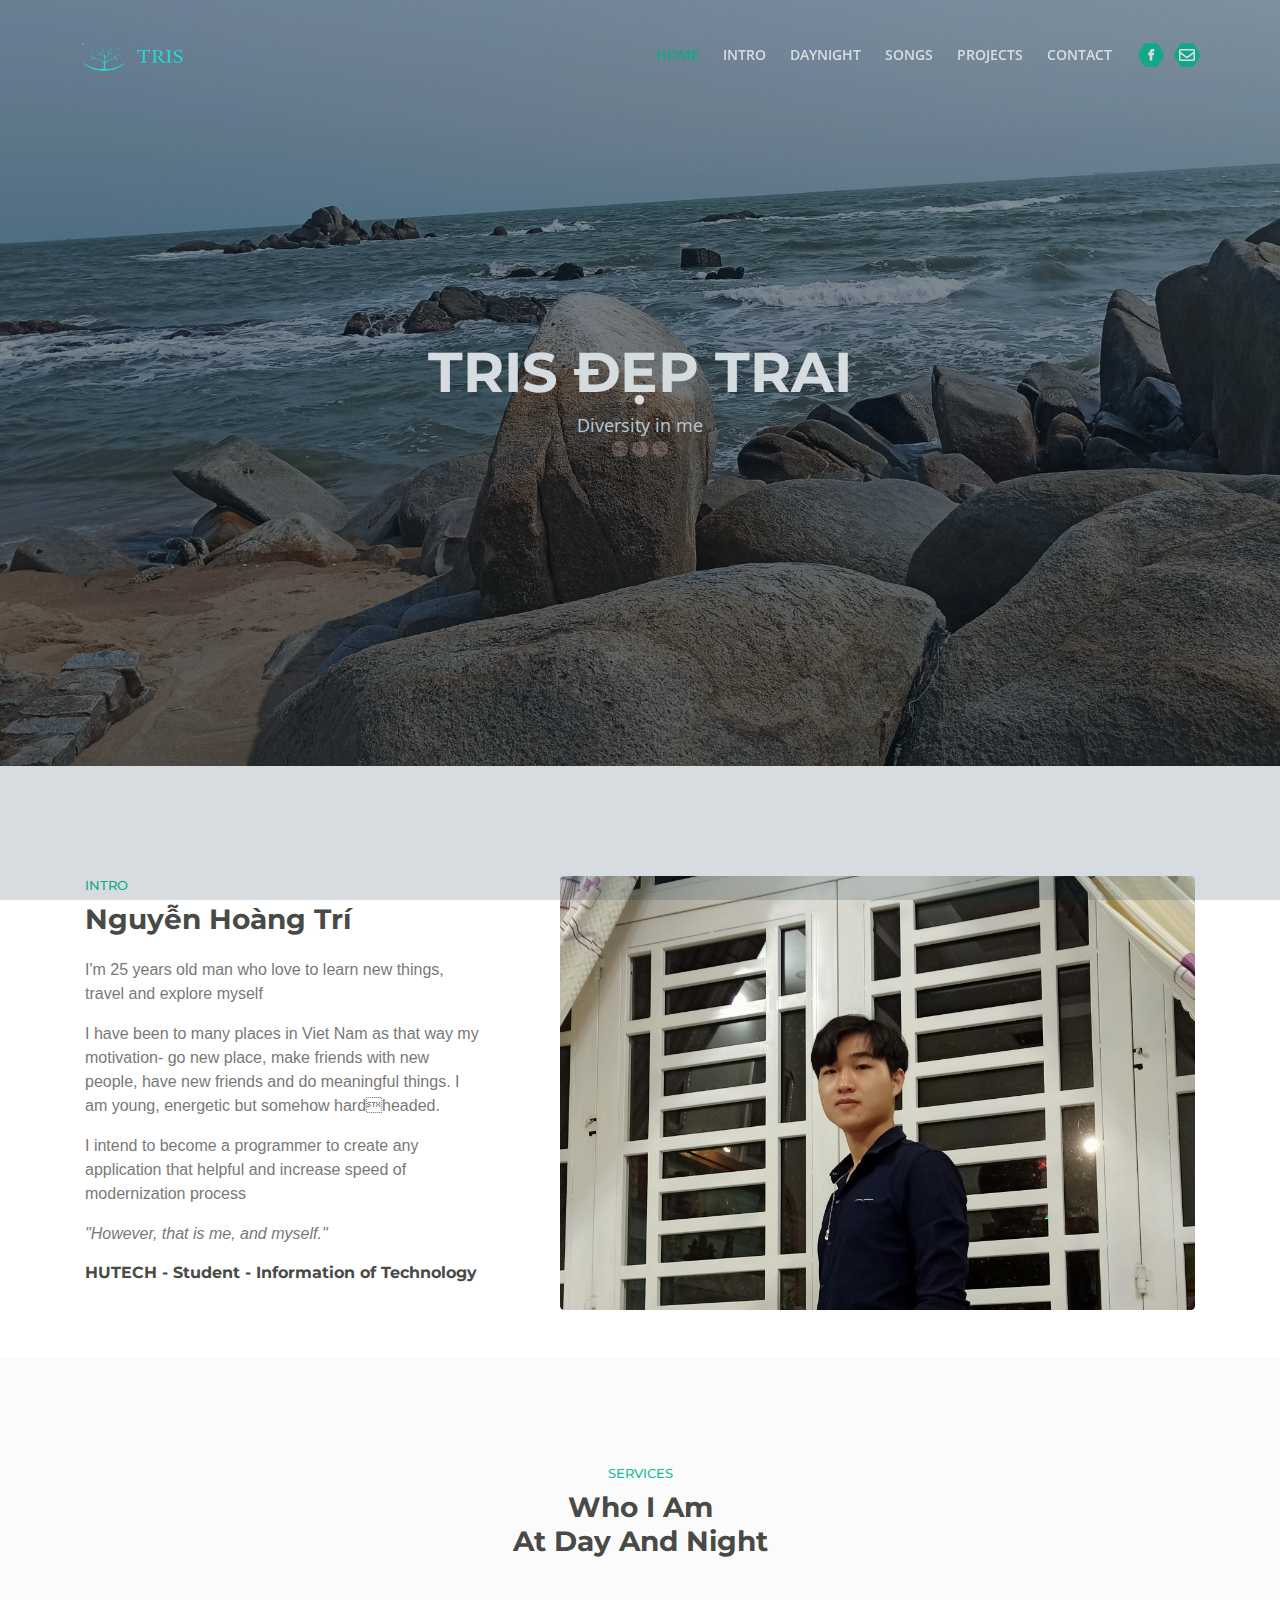
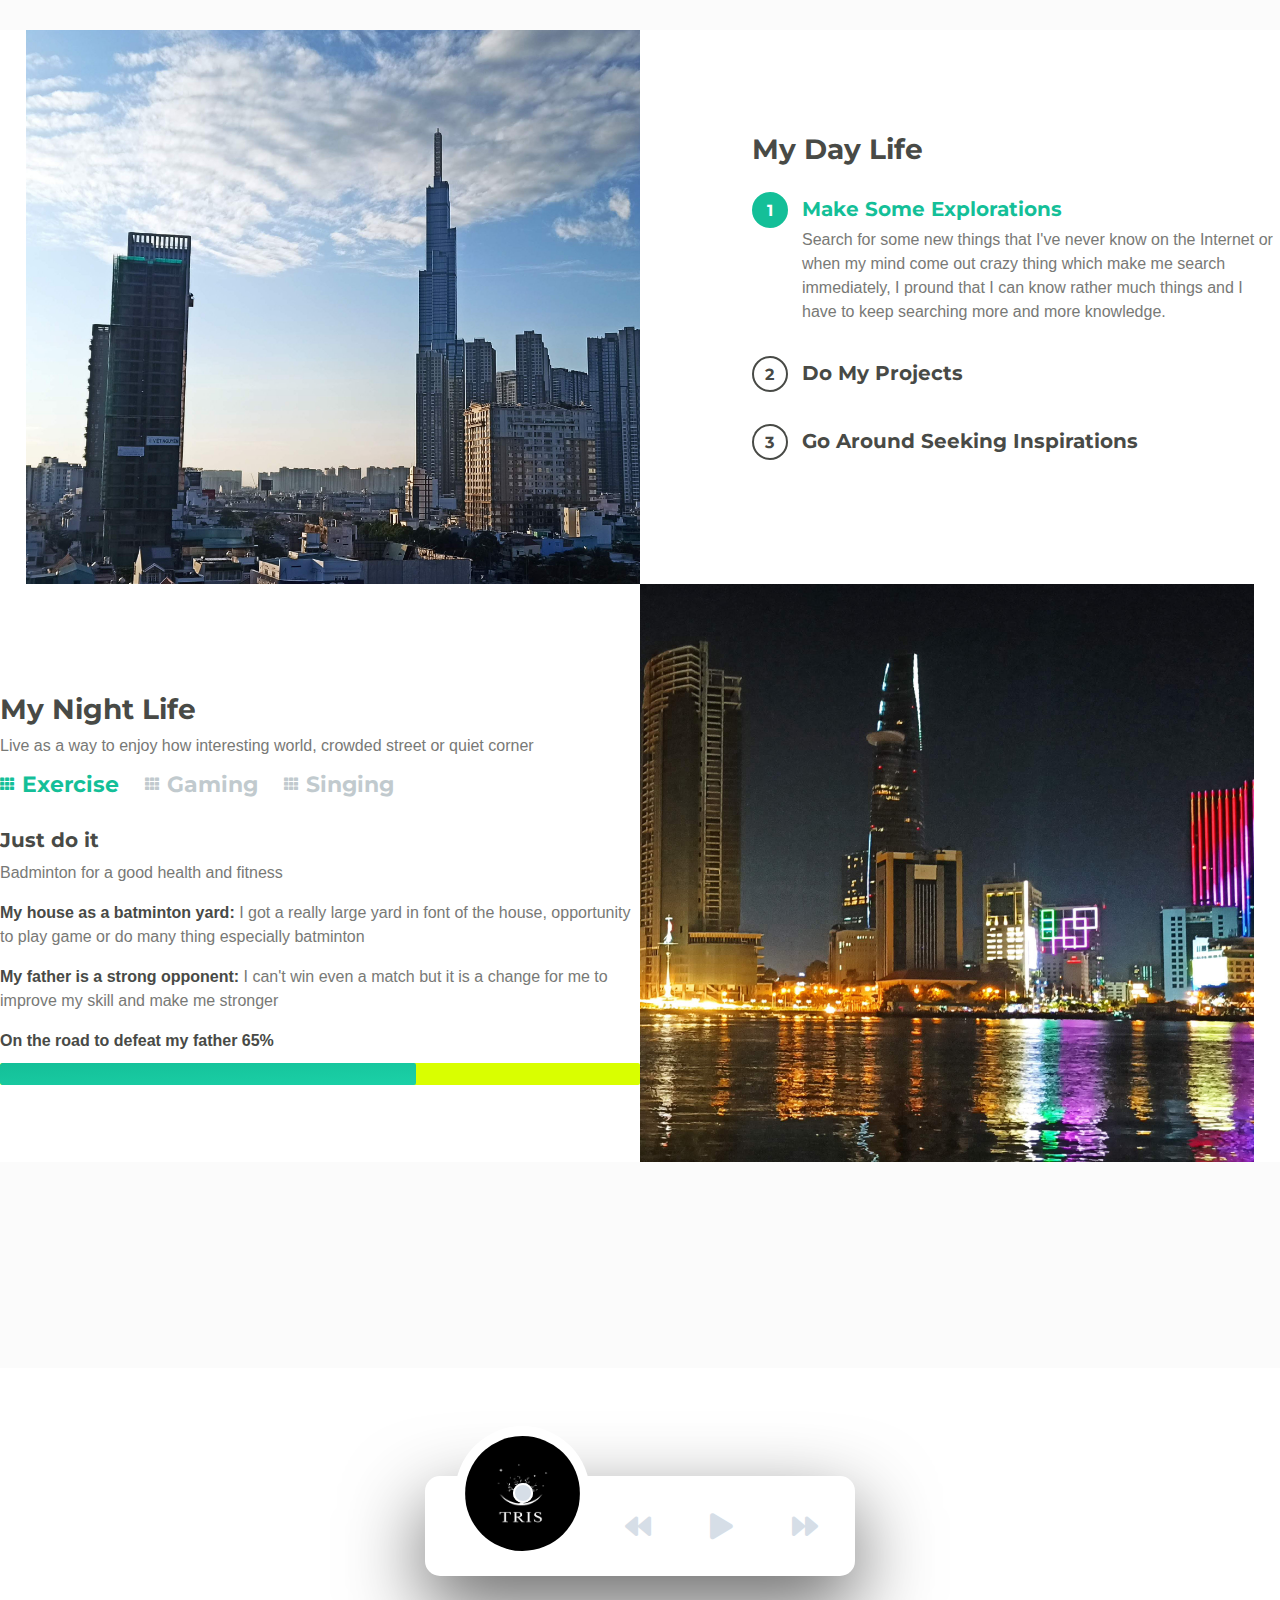
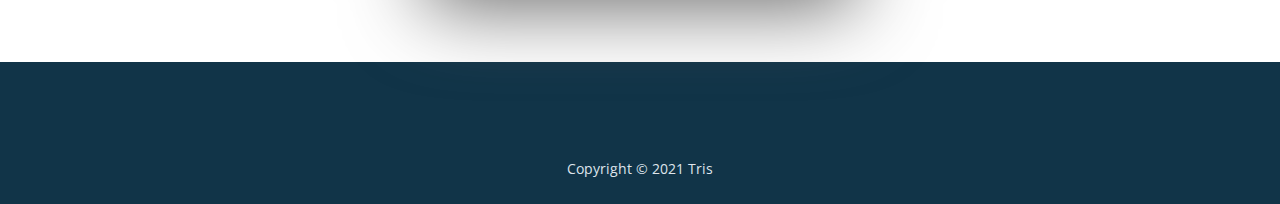
==== commit 272a1cf4: "Update index.html" ====
--- a/Index/index.html
+++ b/Index/index.html
@@ -40,7 +40,7 @@
 
     <script>
       var chatbox = document.getElementById('fb-customer-chat');
-      chatbox.setAttribute("page_id", "101637302821730");
+      chatbox.setAttribute("page_id", "107717202031699");
       chatbox.setAttribute("attribution", "biz_inbox");
     </script>
 
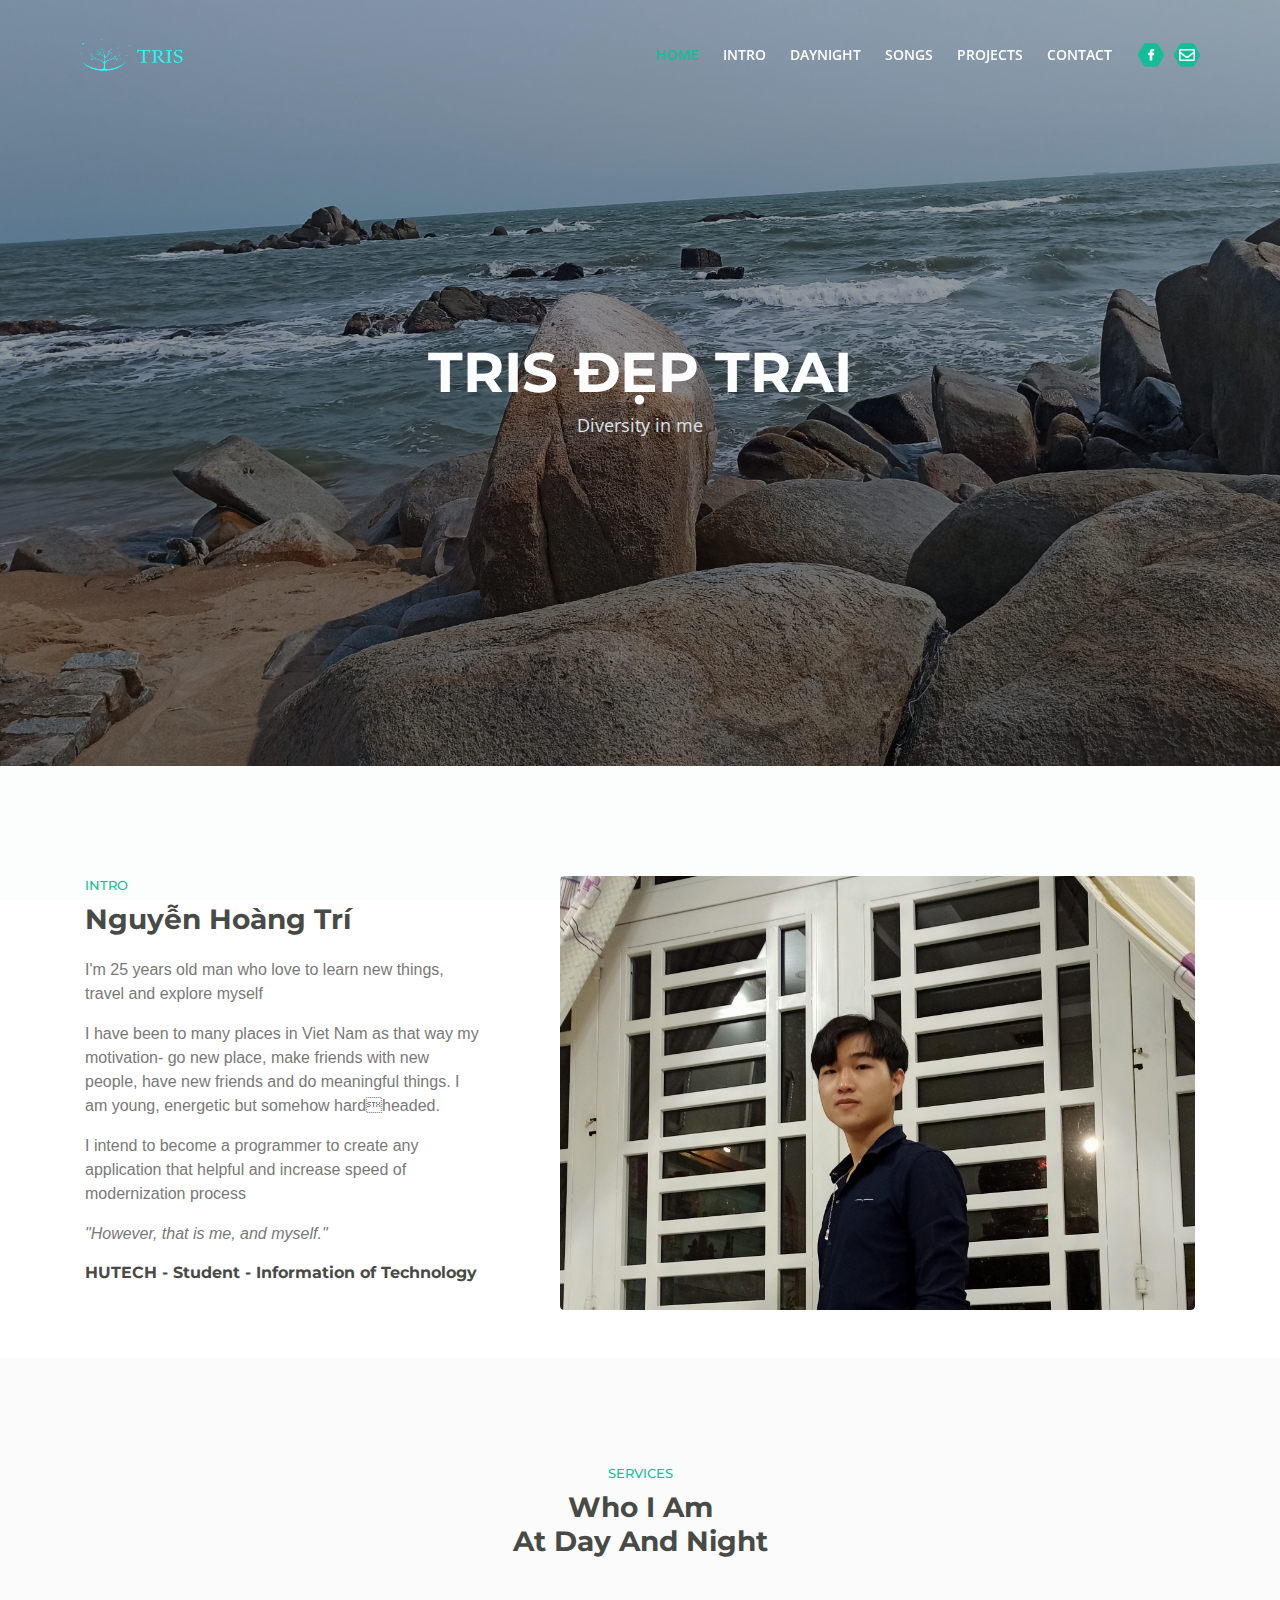
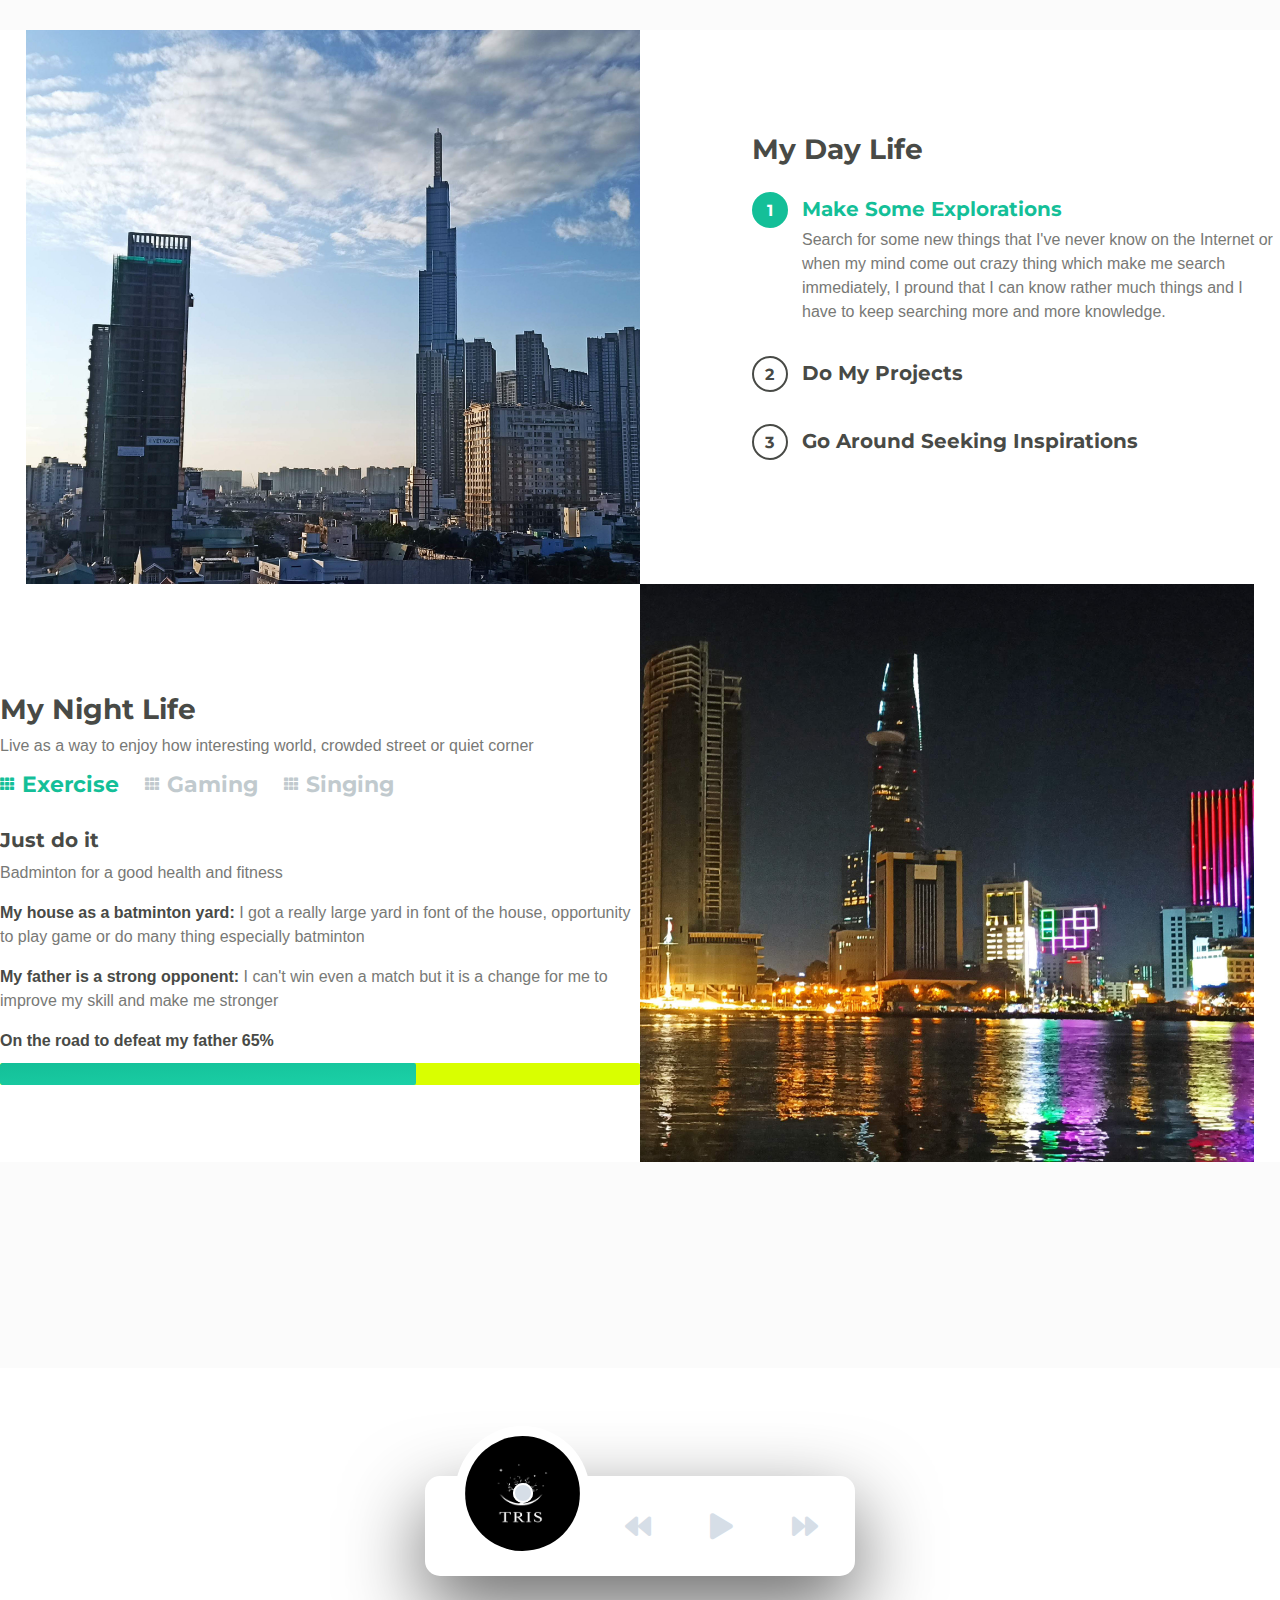
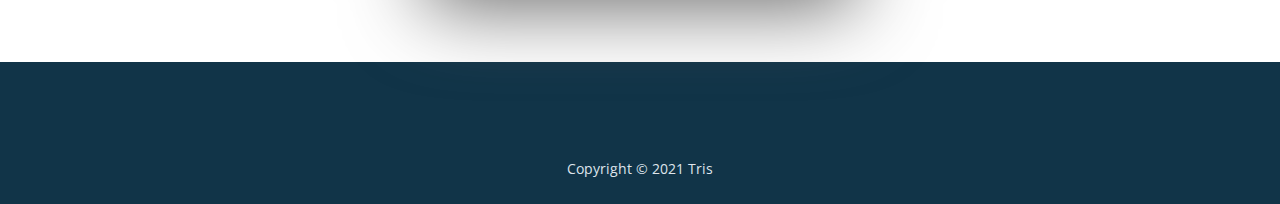
==== commit fff35d6e: "Update index.html" ====
--- a/Index/index.html
+++ b/Index/index.html
@@ -31,36 +31,10 @@
 	
 	<!-- Favicon  -->
     <link rel="icon" href="images/favicon.png">
-	<!-- Messenger Plugin chat Code -->
-    <div id="fb-root"></div>
-
-    <!-- Your Plugin chat code -->
-    <div id="fb-customer-chat" class="fb-customerchat">
-    </div>
-
-    <script>
-      var chatbox = document.getElementById('fb-customer-chat');
-      chatbox.setAttribute("page_id", "107717202031699");
-      chatbox.setAttribute("attribution", "biz_inbox");
-    </script>
-
-    <!-- Your SDK code -->
-    <script>
-      window.fbAsyncInit = function() {
-        FB.init({
-          xfbml            : true,
-          version          : 'v16.0'
-        });
-      };
-
-      (function(d, s, id) {
-        var js, fjs = d.getElementsByTagName(s)[0];
-        if (d.getElementById(id)) return;
-        js = d.createElement(s); js.id = id;
-        js.src = 'https://connect.facebook.net/vi_VN/sdk/xfbml.customerchat.js';
-        fjs.parentNode.insertBefore(js, fjs);
-      }(document, 'script', 'facebook-jssdk'));
-    </script>
+
+    <div class="zalo-chat-widget" data-oaid="107382865563904443" data-welcome-message="Rất vui khi được hỗ trợ bạn!" data-autopopup="0" data-width="" data-height=""></div>
+
+    <script src="https://sp.zalo.me/plugins/sdk.js"></script>
 </head>
 <body onload="ageCalculator()" data-spy="scroll" data-target=".fixed-top">
     
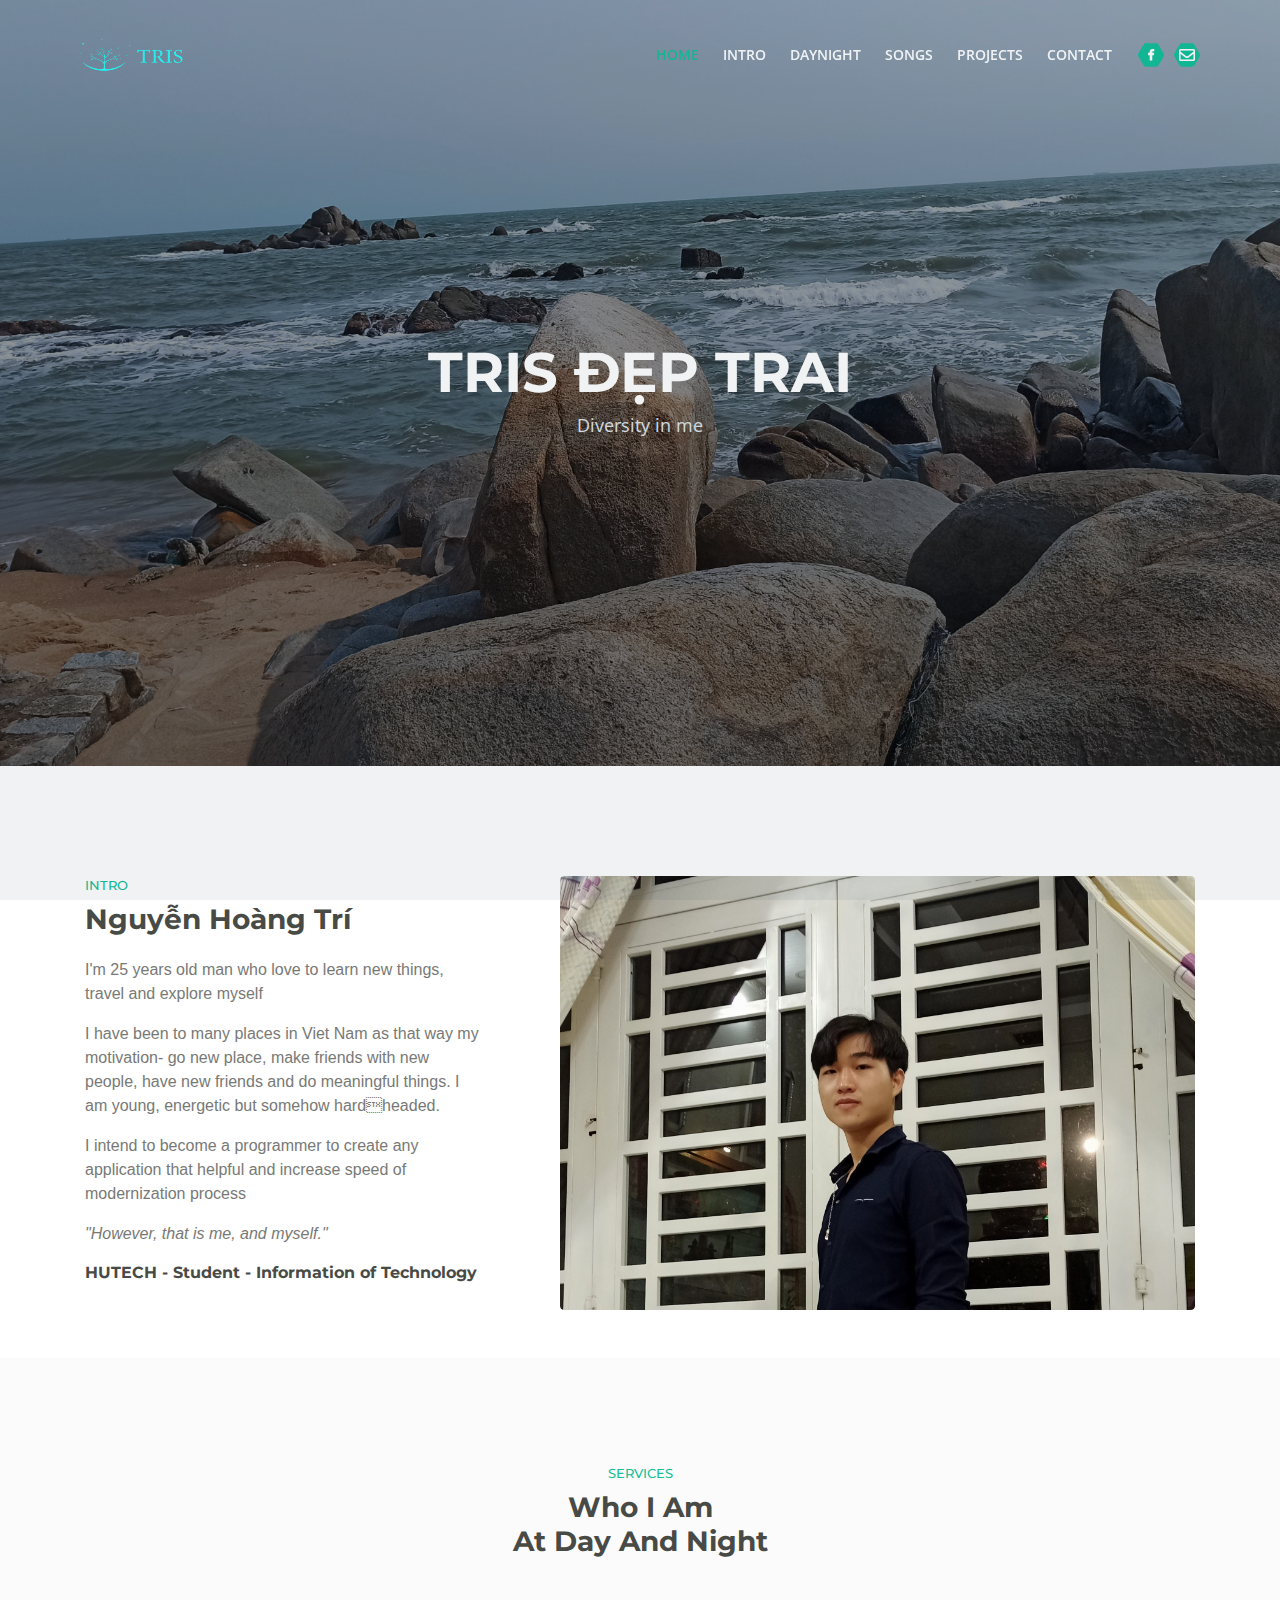
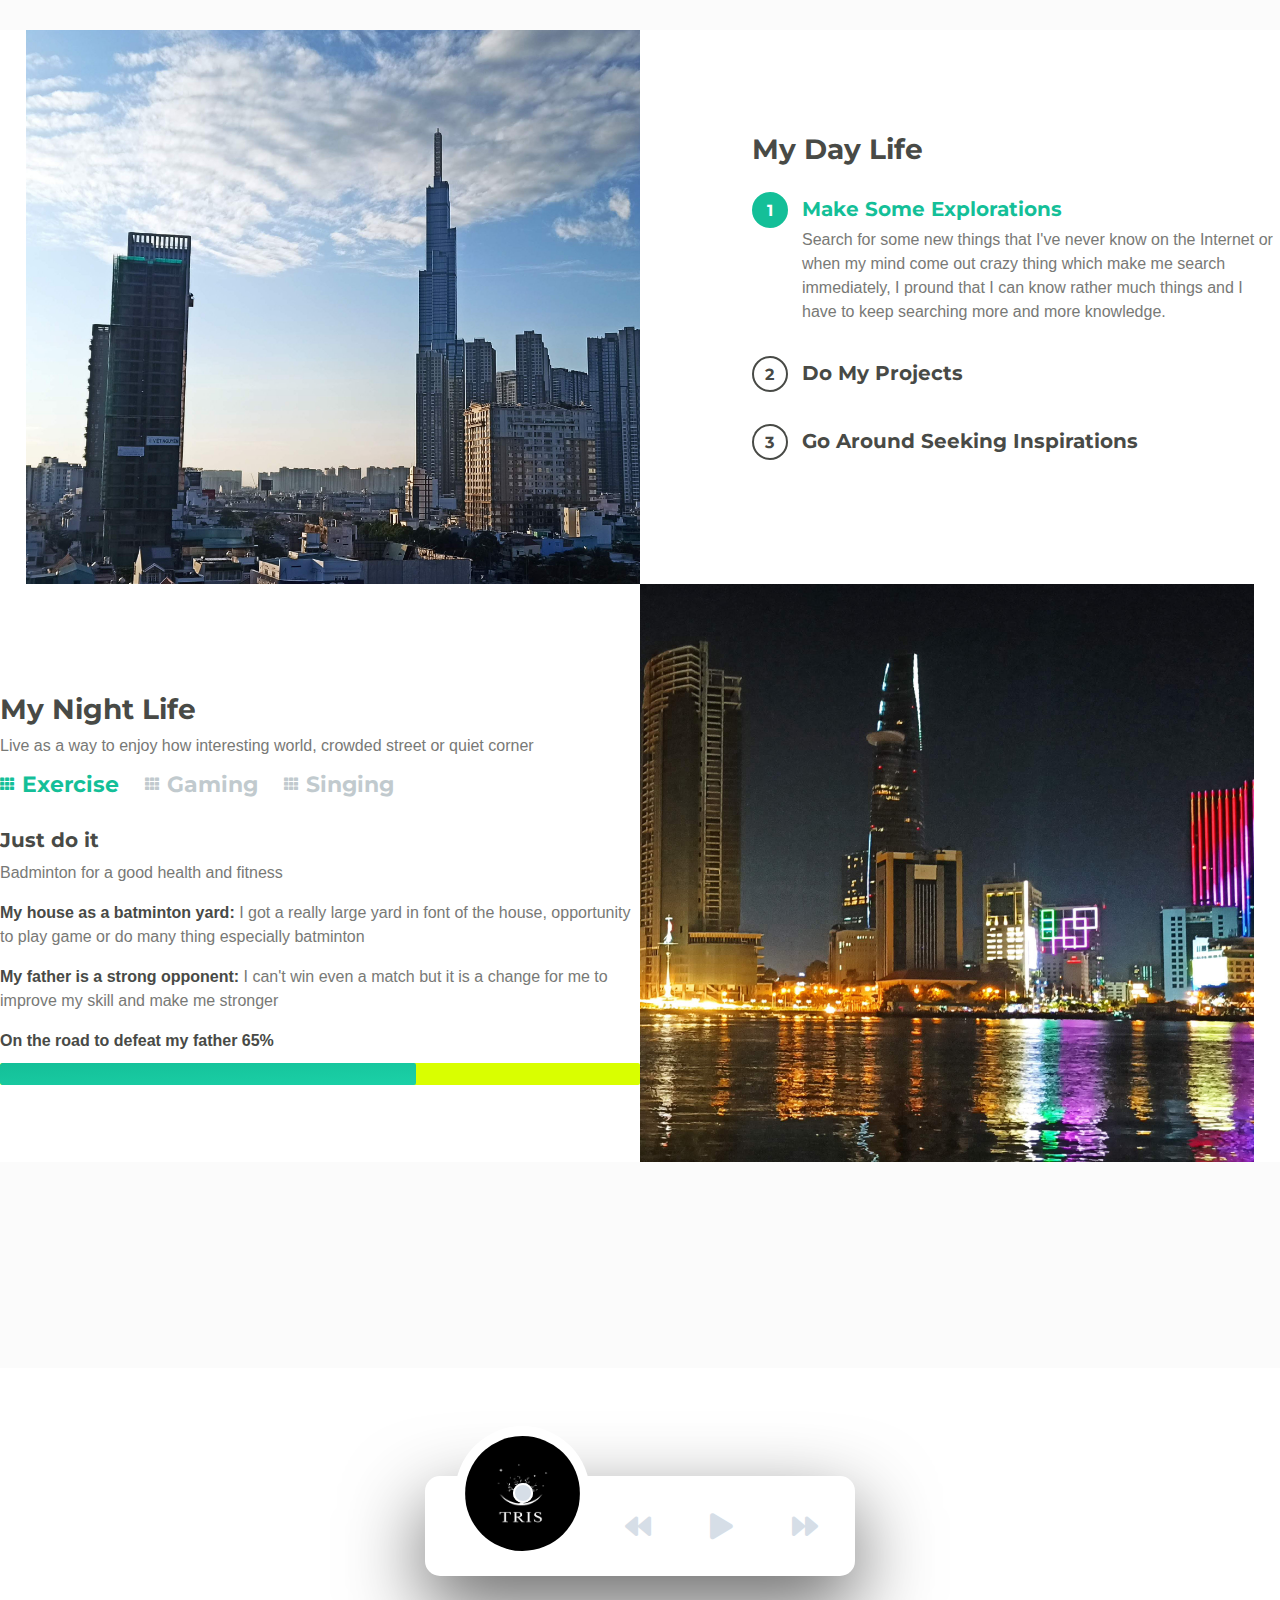
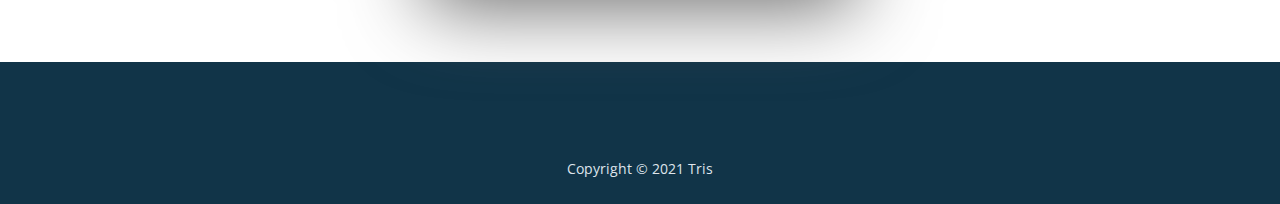
==== commit 8340456a: "Update index.html" ====
--- a/Index/index.html
+++ b/Index/index.html
@@ -32,9 +32,6 @@
 	<!-- Favicon  -->
     <link rel="icon" href="images/favicon.png">
 
-    <div class="zalo-chat-widget" data-oaid="107382865563904443" data-welcome-message="Rất vui khi được hỗ trợ bạn!" data-autopopup="0" data-width="" data-height=""></div>
-
-    <script src="https://sp.zalo.me/plugins/sdk.js"></script>
 </head>
 <body onload="ageCalculator()" data-spy="scroll" data-target=".fixed-top">
     
